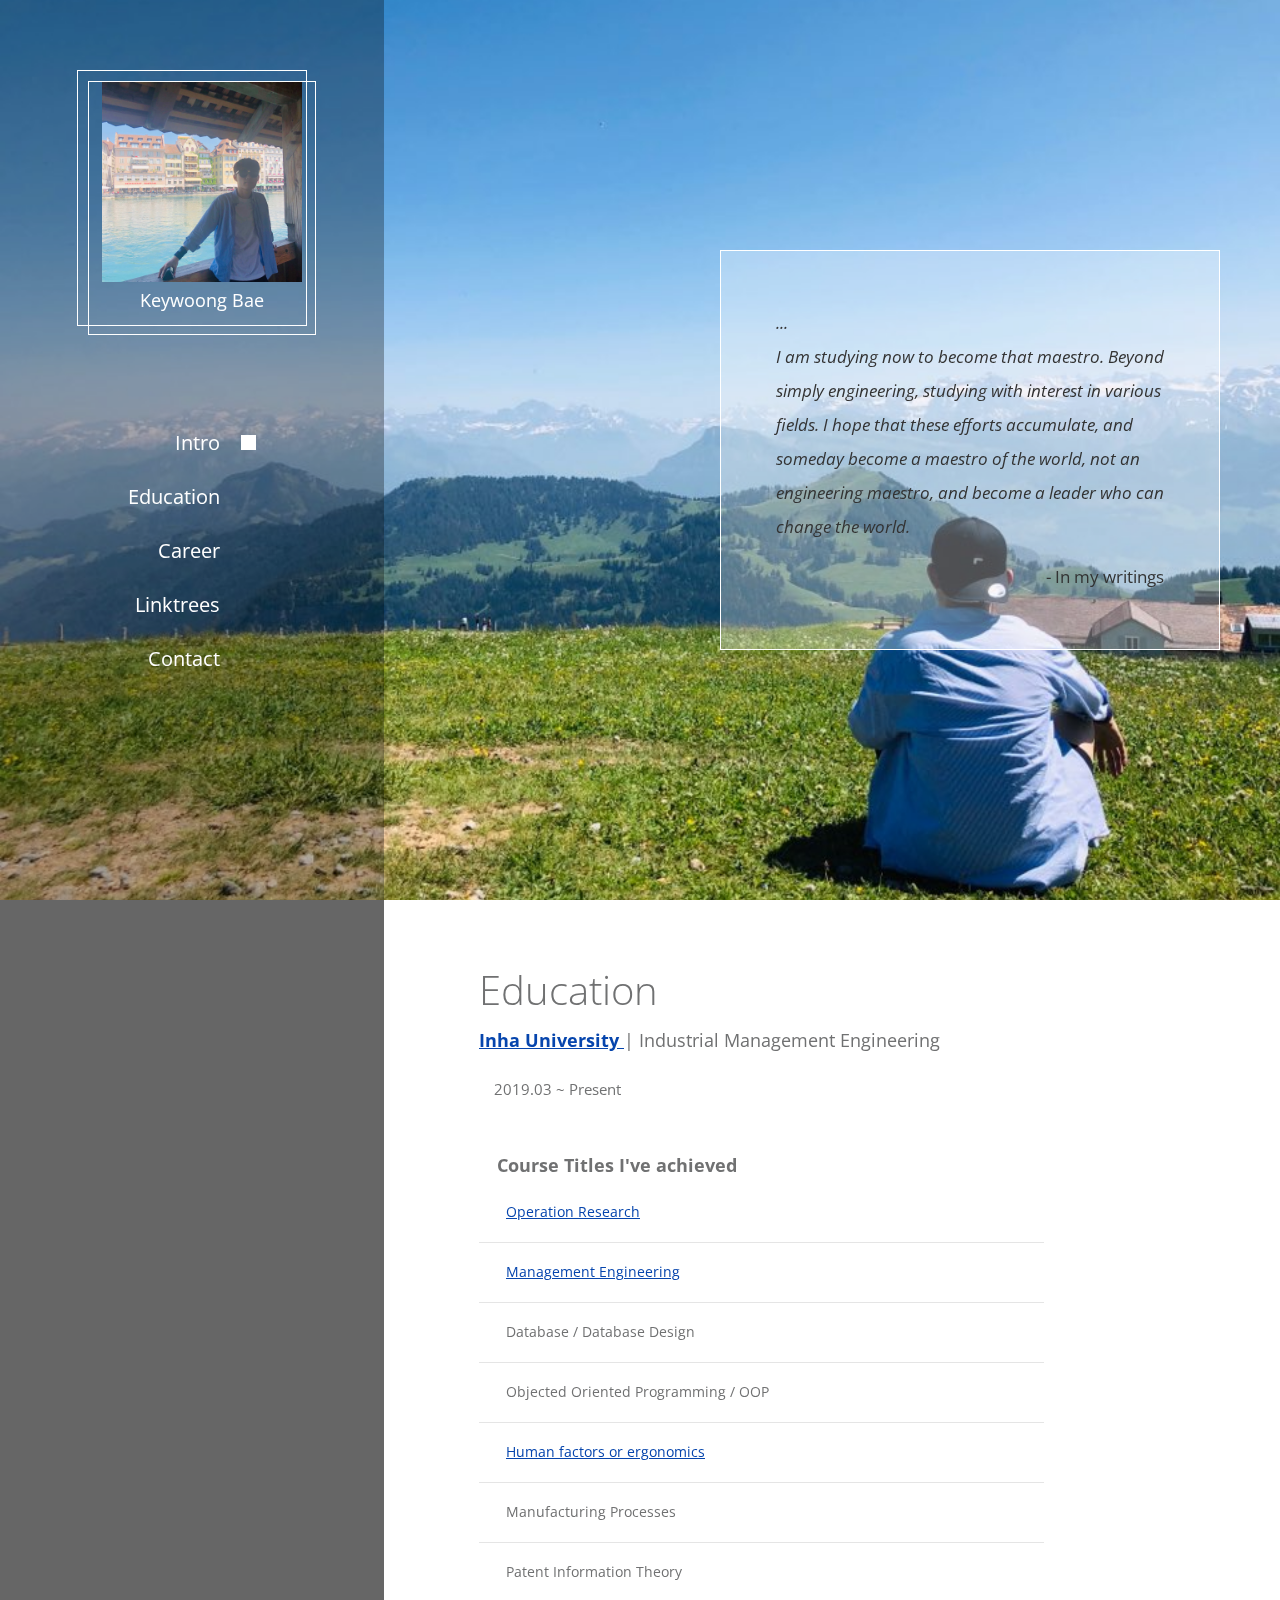
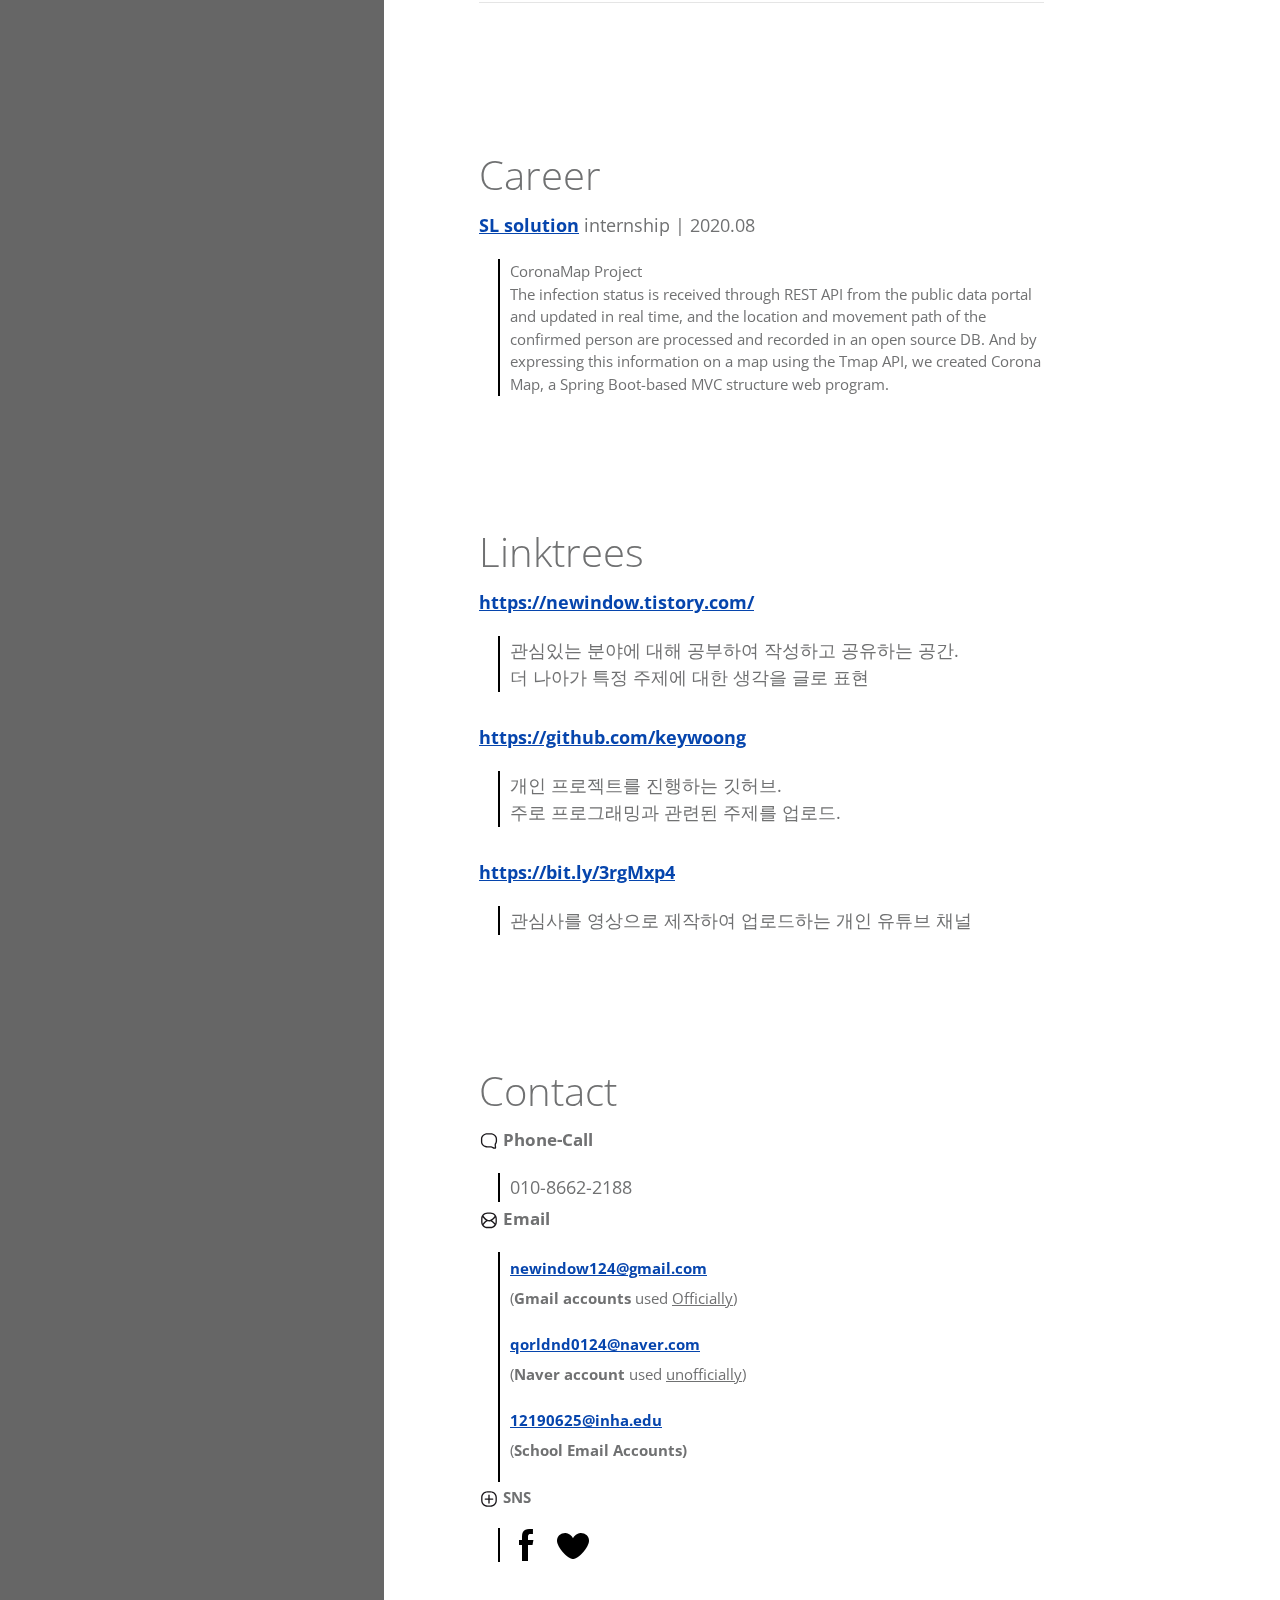
==== index.html @ ed95c045 "주우웅석" ====
<!DOCTYPE html>
<html lang="en">
  <head>
    <meta charset="UTF-8" />
    <meta name="viewport" content="width=device-width, initial-scale=1.0" />
    <meta http-equiv="X-UA-Compatible" content="ie=edge" />

    <title>Keywoong</title>
<!--
DREAM PULSE
https://templatemo.com/tm-536-dream-pulse
-->
    <link rel="stylesheet" href="https://fonts.googleapis.com/css?family=Open+Sans:400,600" />
    <link rel="stylesheet" href="css/all.min.css" />
    <link rel="stylesheet" href="css/bootstrap.min.css" />
    <link rel="stylesheet" href="slick/slick.css"/>    
    <link rel="stylesheet" href="slick/slick-theme.css"/>    
    <link rel="stylesheet" href="css/magnific-popup.css">
    <link rel="stylesheet" href="css/templatemo-dream-pulse.css" />
  </head>
  <body>
    <main class="container-fluid">
      <div class="row">        
          <nav id="tmSidebar" class="tm-bg-black-transparent tm-sidebar">
            <button class="navbar-toggler" type="button" aria-label="Toggle navigation">
              <i class="fas fa-bars"></i>
            </button>
            <div class="tm-sidebar-sticky">
              <div class="tm-brand-box">
                <div class="tm-double-border-1">
                  <div class="tm-double-border-2">
                    <img src = "img/프로필.jpg" style = "width : 200px; height : 200px">
                    <p>Keywoong Bae</p>
                  </div>
                </div>
              </div>

              <ul id="tmMainNav" class="nav flex-column  text-right tm-main-nav">

                <li class="nav-item">
                  <a href="#intro" class="nav-link active">
                    <span class="d-inline-block mr-3" style = "font-size : 20px">Intro</span>
                    <span class="d-inline-block tm-white-rect"></span>
                  </a>
                </li>
                <li class="nav-item">
                  <a href="#about" class="nav-link">
                    <span class="d-inline-block mr-3">Education</span>
                    <span class="d-inline-block tm-white-rect"></span>
                  </a>
                </li>
                <li class="nav-item">
                  <a href="#work" class="nav-link">
                    <span class="d-inline-block mr-3">Career</span>
                    <span class="d-inline-block tm-white-rect"></span>
                  </a>
                </li>
                <li class="nav-item">
                  <a href="#clients" class="nav-link">
                    <span class="d-inline-block mr-3">Linktrees</span>
                    <span class="d-inline-block tm-white-rect"></span>
                  </a>
                </li>
                <li class="nav-item">
                  <a href="#talk" class="nav-link">
                    <span class="d-inline-block mr-3">Contact</span>
                    <span class="d-inline-block tm-white-rect"></span>
                  </a>
            </div>
          </nav>
          
          <main role="main" class="ml-sm-auto col-12">
            <div
              class="parallax-window"
              data-parallax="scroll"
              data-image-src="img/배경.jpg">
              <div class="tm-section-wrap">
                <section id="intro" class="tm-section">
                    <div class="tm-bg-white-transparent tm-intro">
                        <p class="tm-color-gray" style = "font-size : 17px">
                          <i>
                            ...<br>
I am studying now to become that maestro. Beyond simply engineering, studying with interest in various fields. 
I hope that these efforts accumulate, and someday become a maestro of the world, not an engineering maestro, 
and become a leader who can change the world.
                          </i>
                        </p>
                        <p class="mb-0 tm-color-gray" style = "font-size : 17px; float:right">
                         - In my writings
                        </p>
                    </div>              
                </section>
            </div>            
          </div>

          <div class="tm-section-wrap bg-white">
            <section id="about" class="row tm-section">
              <div class="col-12 tm-section-pad">
                  <div class="tm-flex-item-left">
                      <div class="tm-w-80">
                        <h1 class="font-weight-light">Education</h1>
                          <p><a href = "https://ie.inha.ac.kr/ie/index.do" style = "color : #0645AD"><b><u>Inha University </u></b></a>  | Industrial Management Engineering</p>
                          <p style = "text-indent : 1em; font-size : 15px" >2019.03 ~ Present</p>
                          <br>
                          <p style = "text-indent : 1em"><b>Course Titles I've achieved</b> </p>
                          <p style = "text-indent : 2em; font-size : 13.5px"><a href = "https://www.notion.so/2-f69350029ad744b5a216d975af18d399" style = "color :#0645AD; "><u>Operation Research</u></a></p>
                          <hr>
                          <p style = "text-indent : 2em; font-size : 13.5px"><a href = "https://www.notion.so/dbd8aa37c5af4c3c89df15fe5f23437c" style = "color :#0645AD; "><u>Management Engineering</u></a></p>
                          <hr>
                          <p style = "text-indent : 2em; font-size : 13.5px">Database / Database Design</p>
                          <hr>
                          <p style = "text-indent : 2em; font-size : 13.5px">Objected Oriented Programming / OOP</p>
                          <hr>
                          <p style = "text-indent : 2em; font-size : 13.5px"><a href = "https://www.notion.so/17cd131104eb4291b18714f4a2a4f558" style = "color : #0645AD; "><u>Human factors or ergonomics</u></a></p>
                          <hr>
                          <p style = "text-indent : 2em; font-size : 13.5px">Manufacturing Processes</p>
                          <hr>
                          <p style = "text-indent : 2em; font-size : 13.5px">Patent Information Theory</p>
                          <hr>
                      </div>
                      </div>
                  </div>                           
            </section>
          </div>
            
          <div class="tm-section-wrap bg-white">
            <section id="work" class="row tm-section">
              <div class="col-12 tm-section-pad">
                  <div class="tm-flex-item-left">
                      <div class="tm-w-80">
                        <h1 class="font-weight-light">Career</h1>
                          <p><a href = "http://www.slsolution.co.kr/" style = "color : #0645AD"><b><u>SL solution</u></b></a> internship | 2020.08 </p>
                          <table>
                            <tr style="vertical-align:top">
                              <td style="width:20px; border-right:2px solid black; padding-right:12px; text-align:justify"></td>
                              <td style="padding-left:10px; font-size : 15px">CoronaMap Project<br>The infection status is received through REST API from the public data portal and updated in real time, and the location and movement path of the confirmed person are processed and recorded in an open source DB. And by expressing this information on a map using the Tmap API, we created Corona Map, a Spring Boot-based MVC structure web program.
                              </td>
                            </tr>
                          </table>
                      </div>
                      </div>
                  </div>                           
            </section>
          </div>
            
          <div class="tm-section-wrap bg-white">
            <section id="clients" class="row tm-section">
              <div class="col-12 tm-section-pad">
                  <div class="tm-flex-item-left">
                      <div class="tm-w-80">
                        <h1 class="font-weight-light">Linktrees</h1>
                          <p><a href = "https://newindow.tistory.com/" style = "color : #0645AD"><b><u>https://newindow.tistory.com/</u></b></a></p>
                          <table>
                            <tr style="vertical-align:top">
                              <td style="width:20px; border-right:2px solid black; padding-right:12px; text-align:justify"></td>
                              <td style="padding-left:10px">관심있는 분야에 대해 공부하여 작성하고 공유하는 공간.<br> 더 나아가 특정 주제에 대한 생각을 글로 표현</td>
                            </tr>
                          </table>
                          <br>
                          <p><a href = "https://github.com/keywoong" style = "color : #0645AD"><b><u>https://github.com/keywoong</u></b></a></p>
                          <table>
                            <tr style="vertical-align:top">
                              <td style="width:20px; border-right:2px solid black; padding-right:12px; text-align:justify"></td>
                              <td style="padding-left:10px">개인 프로젝트를 진행하는 깃허브. <br>주로 프로그래밍과 관련된 주제를 업로드. </td>
                            </tr>
                          </table>
                          <br>
                          <p><a href = "https://bit.ly/3rgMxp4" style = "color : #0645AD"><b><u>https://bit.ly/3rgMxp4</u></b></a></p>
                          <table>
                            <tr style="vertical-align:top">
                              <td style="width:20px; border-right:2px solid black; padding-right:12px; text-align:justify"></td>
                              <td style="padding-left:10px">관심사를 영상으로 제작하여 업로드하는 개인 유튜브 채널</td>
                            </tr>
                          </table>
                      </div>
                      </div>
                  </div>                           
            </section>
          </div>


          <div class="tm-section-wrap bg-white">
            <section id="clients" class="row tm-section">
              <div class="col-12 tm-section-pad">
                  <div class="tm-flex-item-left">
                      <div class="tm-w-80">
                        <h1 class="font-weight-light">Contact</h1>
                        <p style = " font-size : 17px"><img src = "img/we_love_you/svgs/chat.svg" style = "height : 20px; width :20px "> <strong>Phone-Call</strong></p>
                        <table>
                          <tr style="vertical-align:top">
                            <td style="width:20px; border-right:2px solid black; padding-right:12px; text-align:justify"></td>
                            <td style="padding-left:10px">010-8662-2188</td>
                          </tr>
                          </table>
                        <p style = " font-size: 17px;"> <img src = "img/we_love_you/svgs/mail.svg" style = "height : 20px; width :20px "> <strong>Email</strong></p>
                        <table>
                          <tr style="vertical-align:top">
                            <td style="width:20px; border-right:2px solid black; padding-right:12px; text-align:justify"></td>
                            <td style="padding-left:10px; font-size : 15px">
                              <p><a href = "mailto:newindow124@gmail.com" style = "color : #0645AD"><b><u>newindow124@gmail.com</u></b></a> <br>(<b>Gmail accounts</b> used <u>Officially</u>)</p>
                              <p><a href = "mailto:qorldnd0124@naver.com" style = "color : #0645AD"><b><u>qorldnd0124@naver.com</u></b></a> <br>(<b>Naver account</b> used <u>unofficially</u>)</p>
                              <p><a href = "mailto:12190625@inha.edu" style = "color : #0645AD"><b><u>12190625@inha.edu</u></b></a> <br>(<b>School Email Accounts</u>)</p>
                            </td>
                          </tr>
                        </table>
                        <p style = "font-size : 15px"><img src = "img/we_love_you/svgs/add.svg" style = "height : 20px; width :20px "> <strong>SNS</strong></p>
                        <table>
                          <tr style="vertical-align:top">
                            <td style="width:20px; border-right:2px solid black; padding-right:12px; text-align:justify"></td>
                            <td style="padding-left:10px">
                              <a href = "https://www.facebook.com/profile.php?id=100004279485345"><img src = "img/Simple-Social-icons-psd-PIXEDEN/32x32px-png/facebook.png" title = "facebook"></a>
                              &nbsp;
                              <a href = "https://www.instagram.com/__baekw/?hl=ko"><img src = "img/Simple-Social-icons-psd-PIXEDEN/32x32px-png/ffffound.png" title = "instagram"></a>
                            </td>
                          </tr>
                        </table>
                      </div>
                      </div>
                  </div>                           
            </section>
          </div>
        </main>        
      </div>
    </div>
    <script src="js/jquery.min.js"></script>
    <script src="js/jquery.singlePageNav.min.js"></script>
    <script src="js/parallax.min.js"></script>
    <script src="slick/slick.min.js"></script>
    <script src="js/jquery.magnific-popup.min.js"></script>
    <script src="js/templatemo-scripts.js"></script>
  </body>
</html>
---- css/templatemo-dream-pulse.css ----
/*

DREAM PULSE

https://templatemo.com/tm-536-dream-pulse

*/

body {
  font-family: "Open Sans", Arial, Helvetica, sans-serif;
  font-size: 18px;
  font-weight: 400;
  overflow-x: hidden;
  color: #707172;
  background-color: #666;
}

p {
  line-height: 2;
}

a {
  transition: all 0.3s ease;
}

.container-fluid {
  padding-left: 0;
  padding-right: 0;
}

.small {
  font-size: 0.95rem;
}

.tm-color-primary {
  color: #069;
}

.tm-color-gray {
  color: #333;
}

.tm-bg-black-transparent {
  background-color: rgba(0, 0, 0, 0.3);
}

.tm-bg-white-transparent {
  background-color: rgba(255, 255, 255, 0.3);
  border: 1px solid white;
}

.tm-intro {
  max-width: 500px;
  width: 100%;
  padding: 55px;
  margin-right: 0;
  margin-left: auto;
}

.tm-section-title {
  font-size: 1.6rem;
}

.parallax-window {
  min-height: 662px;
  background: transparent;
}

.tm-section {
  display: flex;
  align-items: center;
  height: auto;
  max-width: 1275px;
  padding: 66px 60px;
}

#intro {
  min-height: 100vh;
  max-width: none;
}

.tm-brand {
  font-size: 2.6rem;
}

.tm-brand-box {
  box-sizing: content-box;
  width: 100%;
  max-width: 230px;
  min-height: 160px;
  color: white;
  text-align: center;
  margin: 70px auto 90px;
}

.tm-double-border-1,
.tm-double-border-2 {
  border: 1px solid #fff;
  position: relative;
}

.tm-double-border-2 {
  top: 10px;
  left: 10px;
}

.tm-border-gray {
  border-color: #cdcecf;
}

.tm-box-pad {
  padding: 50px 55px;
}

.tm-brand {
  padding: 30px;
}

.tm-sidebar {
  position: fixed;
  top: 0;
  bottom: 0;
  left: 0;
  z-index: 100;
  padding-left: 70px;
  padding-right: 70px;
  width: 400px;
  max-width: 400px;
}

/* Hide scrollbar */
.tm-sidebar {
  overflow-y: scroll;
  scrollbar-width: none; /* Firefox */
  -ms-overflow-style: none; /* IE 10+ */
}
.tm-sidebar::-webkit-scrollbar {
  /* WebKit */
  width: 0;
  height: 0;
}

.tm-sidebar-sticky {
  display: flex;
  flex-direction: column;
  align-items: center;
  justify-content: center;
}

.tm-section-wrap {
  width: calc(100% - 400px);
  margin-left: auto;
  margin-right: 0;
}

.tm-main-nav > li > a {
  color: white;
}

.tm-main-nav {
  margin-bottom: 160px;
}

.tm-white-rect {
  display: block;
  width: 15px;
  height: 15px;
  background-color: white;
}

.nav-link {
  font-size: 1.25rem;
  padding-top: 12px;
  padding-bottom: 12px;
}

.nav-link .tm-white-rect {
  opacity: 0;
  transition: all 0.3s ease;
}

.nav-link.current .tm-white-rect,
.nav-link:hover .tm-white-rect {
  opacity: 1;
}

.tm-main-nav .nav-link:hover {
  animation-name: blinker;
  animation-duration: 0.5s;
  animation-timing-function: ease-in-out;
  animation-iteration-count: infinite;
}

@keyframes blinker {
  0% {
    opacity: 1;
  }
  50% {
    opacity: 0.1;
  }
  100% {
    opacity: 1;
  }
}

.tm-social-links {
  margin-bottom: 27px;
}

.tm-social-link {
  width: 40px;
  height: 40px;
  color: black;
  background-color: white;
  margin: 8px;
  border-radius: 5px;
  padding: 0;
  display: flex;
  align-items: center;
  justify-content: center;
}

.tm-social-link:hover,
.tm-social-link:focus {
  background-color: #069;
  color: white;
}

.tm-footer-link {
  color: white;
}

.tm-footer-link:hover {
  color: #F93;
  text-decoration: none;
}

.tm-section-half {
  padding: 55px;
}

.tm-section-icon {
  color: #369;
  width: 120px;
  height: 120px;
  display: flex;
  align-items: center;
  justify-content: center;
}

/* Our Work */

.tm-gallery-wrap {
  max-width: 1040px;
  margin-left: auto;
  margin-right: auto;
}

@media (max-width: 1600px) {
  .tm-gallery-wrap {
    max-width: 780px;
  }
}

@media (max-width: 1200px) {
  .tm-gallery-wrap {
    max-width: 520px;
  }
}

@media (max-width: 991px) {
  .tm-gallery-wrap {
    max-width: 780px;
  }
}

@media (max-width: 767px) {
  .tm-gallery-wrap {
    max-width: 520px;
  }
}

@media (max-width: 480px) {
  .tm-gallery-wrap {
    max-width: 260px;
  }
}

.tm-gallery-item {
  padding-left: 10px;
  padding-right: 10px;
}

.slick-dots {
  bottom: -50px;
}

.slick-dots li button:before {
  font-size: 16px;
  opacity: 0.2;
}

.slick-dots li.slick-active button:before {
  color: #98999a;
  opacity: 1;
}

/* 
  Gallery Item Hover Effect
  https://tympanus.net/codrops/2014/06/19/ideas-for-subtle-hover-effects/
*/

/* Common style */
.tm-gallery-item figure {
  position: relative;
  float: left;
  overflow: hidden;
  margin-bottom: 0;
  background: #3085a3;
  text-align: center;
  cursor: pointer;
}

.tm-gallery-item figure img {
  position: relative;
  display: block;
  min-height: 100%;
  max-width: 100%;
  opacity: 0.8;
}

.tm-gallery-item figure figcaption {
  padding: 1em;
  color: #fff;
  text-transform: uppercase;
  font-size: 1.25em;
  -webkit-backface-visibility: hidden;
  backface-visibility: hidden;
}

.tm-gallery-item figure figcaption::before,
.tm-gallery-item figure figcaption::after {
  pointer-events: none;
}

.tm-gallery-item figure figcaption,
.tm-gallery-item figure figcaption > a {
  position: absolute;
  top: 0;
  left: 0;
  width: 100%;
  height: 100%;
  display: flex;
  flex-direction: column;
  justify-content: center;
}

/* Anchor will cover the whole item by default */
/* For some effects it will show as a button */
.tm-gallery-item figure figcaption > a {
  z-index: 1000;
  text-indent: 200%;
  white-space: nowrap;
  font-size: 0;
  opacity: 0;
}

.tm-gallery-item figure h2 {
  word-spacing: -0.15em;
  font-weight: 300;
}

.tm-gallery-item figure h2 span {
  font-weight: 800;
}

.tm-gallery-item figure h2,
.tm-gallery-item figure p {
  margin: 0;
}

.tm-gallery-item figure p {
  letter-spacing: 1px;
  font-size: 68.5%;
}

/*---------------*/
/***** Bubba *****/
/*---------------*/

figure.effect-bubba {
  background: #069;
}

figure.effect-bubba img {
  opacity: 1;
  -webkit-transition: opacity 0.35s;
  transition: opacity 0.35s;
}

figure.effect-bubba:hover img {
  opacity: 0.4;
}

figure.effect-bubba figcaption::before,
figure.effect-bubba figcaption::after {
  position: absolute;
  top: 15px;
  right: 15px;
  bottom: 15px;
  left: 15px;
  content: "";
  opacity: 0;
  -webkit-transition: opacity 0.35s, -webkit-transform 0.35s;
  transition: opacity 0.35s, transform 0.35s;
}

figure.effect-bubba figcaption::before {
  border-top: 1px solid #fff;
  border-bottom: 1px solid #fff;
  -webkit-transform: scale(0, 1);
  transform: scale(0, 1);
}

figure.effect-bubba figcaption::after {
  border-right: 1px solid #fff;
  border-left: 1px solid #fff;
  -webkit-transform: scale(1, 0);
  transform: scale(1, 0);
}

figure.effect-bubba h2 {
  font-size: 1.5rem;
  margin-bottom: 30px;
  opacity: 0;
  -webkit-transition: -webkit-transform 0.35s;
  transition: transform 0.35s;
  -webkit-transform: translate3d(0, -20px, 0);
  transform: translate3d(0, -20px, 0);
}

figure.effect-bubba p {
  width: 100%;
  padding: 10px;
  opacity: 0;
  -webkit-transition: opacity 0.35s, -webkit-transform 0.35s;
  transition: opacity 0.35s, transform 0.35s;
  -webkit-transform: translate3d(0, 20px, 0);
  transform: translate3d(0, 20px, 0);
}

figure.effect-bubba:hover figcaption::before,
figure.effect-bubba:hover figcaption::after {
  opacity: 1;
  -webkit-transform: scale(1);
  transform: scale(1);
}

figure.effect-bubba:hover h2,
figure.effect-bubba:hover p {
  opacity: 1;
  -webkit-transform: translate3d(0, 0, 0);
  transform: translate3d(0, 0, 0);
}

/* Clients */
.tm-section-pad {
  padding-left: 50px;
  padding-right: 50px;
}

.tm-clients-images {
  max-width: 1040px;
}

.tm-w-80 {
  max-width: 80%;
}

.tm-flex-item-left {
  align-self: flex-start;
}

.tm-img-wrap {
  padding: 10px;
}

.tm-img-wrap a {
  display: flex;
  align-items: center;
  justify-content: center;
  border: 1px solid #ccc;
  border-radius: 5px;
  padding: 15px;
  width: 240px;
  height: 120px;
}

.tm-contact-form-wrap {
  display: flex;
  align-items: center;
  justify-content: center;
}

.tm-contact-form {
  max-width: 305px;
  width: 100%;
}

.form-group {
  margin-bottom: 40px;
}

.tm-btn-primary {
  color: #707172;
  border-bottom: 1px solid #cdcecf;
  padding: 10px 18px;
  position: relative;
}

.tm-btn-primary:hover,
.tm-btn-primary:active {
  color: #fff;
  background-color: #999;
}

.tm-btn-primary:after {
  width: 100%;
  height: 0%;
  top: 0;
  left: 0;
  background: #cdcecf;
  content: "";
  position: absolute;
  z-index: -1;
  -webkit-transition: all 0.3s;
  -moz-transition: all 0.3s;
  transition: all 0.3s;
}

.tm-btn-primary:hover:after,
.tm-btn-primary:active:after {
  height: 100%;
}

.form-control:focus {
  outline: none;
  box-shadow: none;
}

@media (max-width: 1600px) {
  .tm-sidebar {
    width: 30%;
    max-width: none;
    padding-left: 30px;
    padding-right: 30px;
  }

  .tm-social-link {
    margin: 5px;
  }

  .tm-section-wrap {
    width: 70%;
  }

  .tm-img-wrap a {
    width: 100%;
    height: 100%;
  }
}

.navbar-toggler {
  display: none;
}

@media (max-width: 991px) {
  .tm-bg-black-transparent {
    background-color: rgba(0, 0, 0, 0.5);
  }

  .tm-brand-box {
    margin-top: 30px;
    margin-bottom: 30px;
    max-width: 200px;
    min-height: 100px;
  }

  .tm-brand {
    padding: 20px 30px;
  }

  .tm-main-nav {
    margin-bottom: 60px;
  }

  .tm-social-links {
    margin-bottom: 30px;
  }

  footer p {
    line-height: 1;
  }

  .tm-sidebar {
    width: 250px;
    left: -250px;
    padding: 15px;
    transition: all 0.3s ease;
  }

  .navbar-toggler {
    display: block;
    position: fixed;
    left: 0;
    top: 0;
    background-color: rgba(0, 0, 0, 0.5);
    color: white;
    padding: 10px 15px;
    transition: all 0.3s ease;
    border-radius: 0;
    border-top-right-radius: 5px;
    border-bottom-right-radius: 5px;
    top: 5px;
  }

  .navbar-toggler:focus {
    outline: none;
  }

  .tm-sidebar.show {
    left: 0;
  }

  .tm-sidebar.show .navbar-toggler {
    left: 250px;
  }

  .tm-section-wrap {
    width: 100%;
  }

  figure.effect-bubba h2 {
    font-size: 1.1rem;
    margin-bottom: 25px;
  }

  .tm-gallery-item figure p {
    font-size: 63%;
    padding: 0;
    line-height: 1.5;
  }
}

@media (max-width: 767px) {
  .tm-section {
    padding: 30px;
  }
}

@media (max-width: 554px) {
  .tm-section {
    padding: 15px;
  }
}

@media (max-width: 383px) {
  .slick-dots {
    bottom: -40px;
  }

  .tm-box-pad {
    padding: 50px 30px;
  }
}
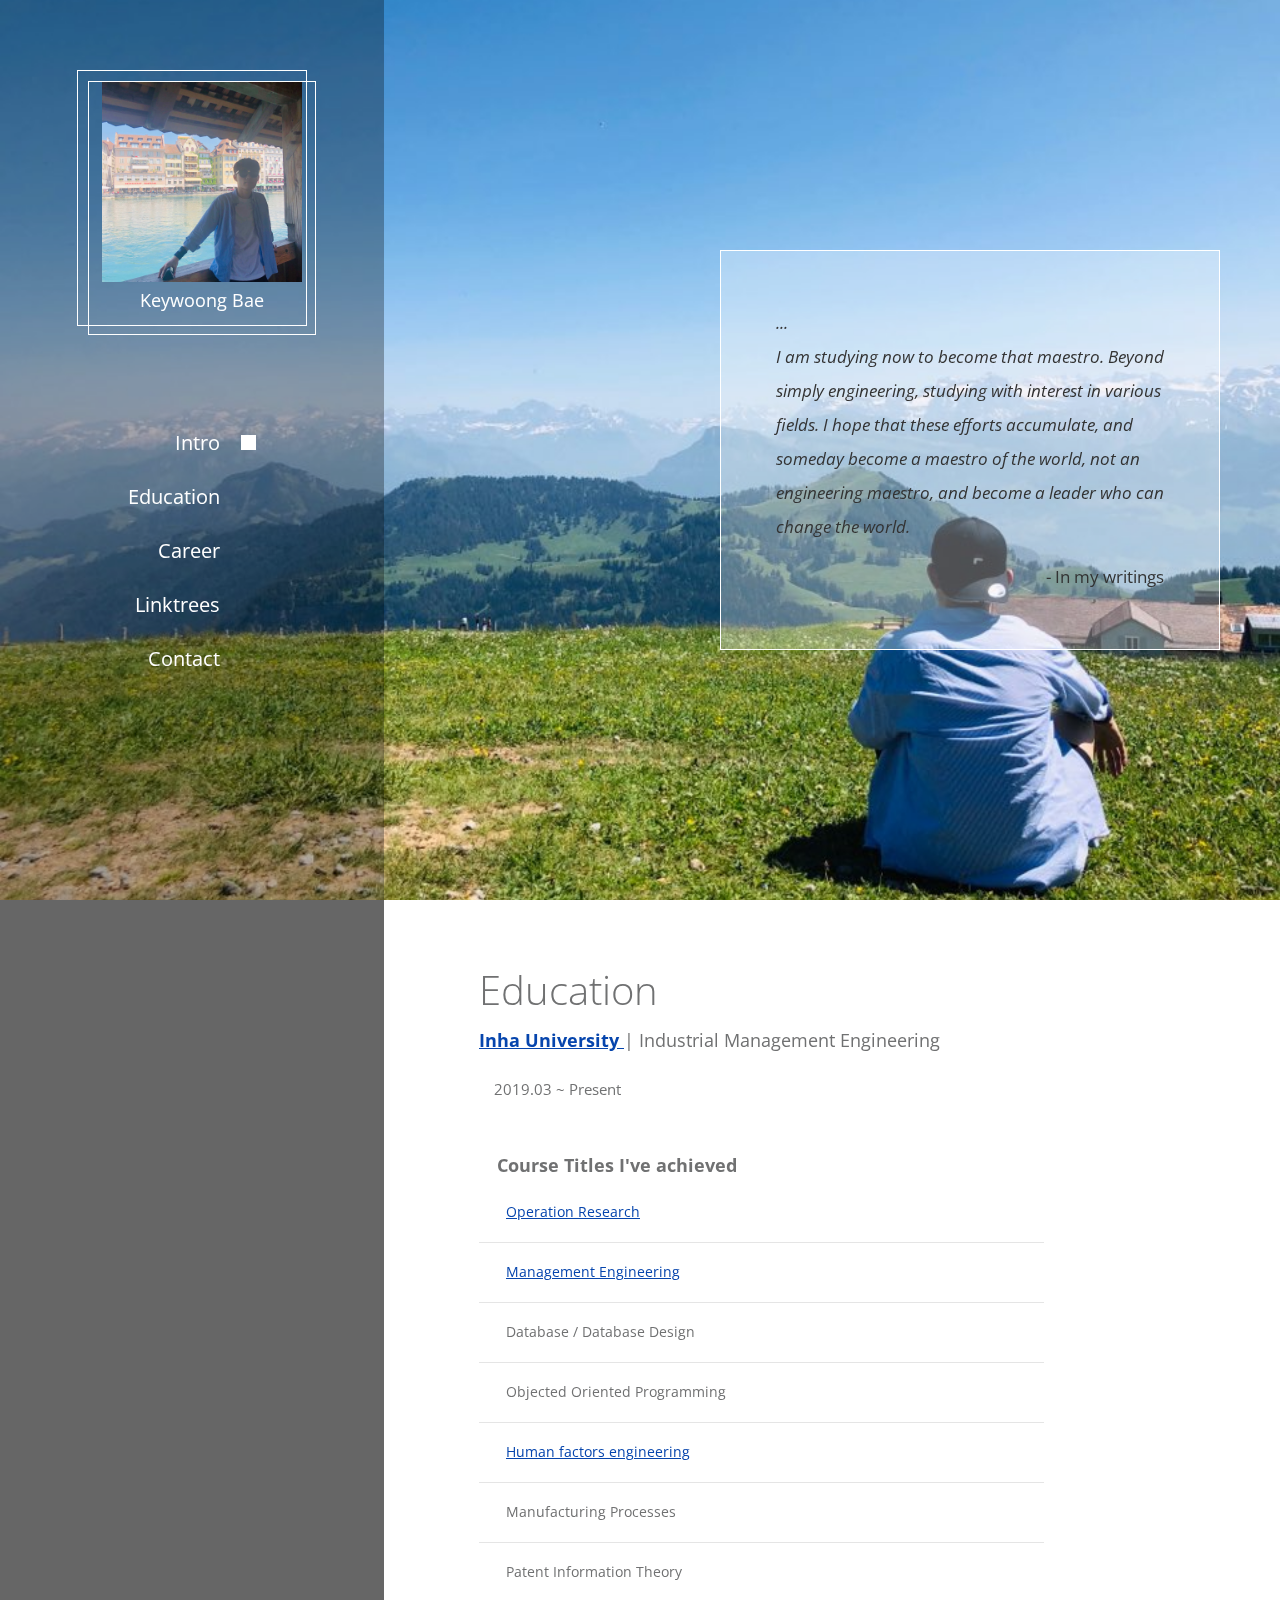
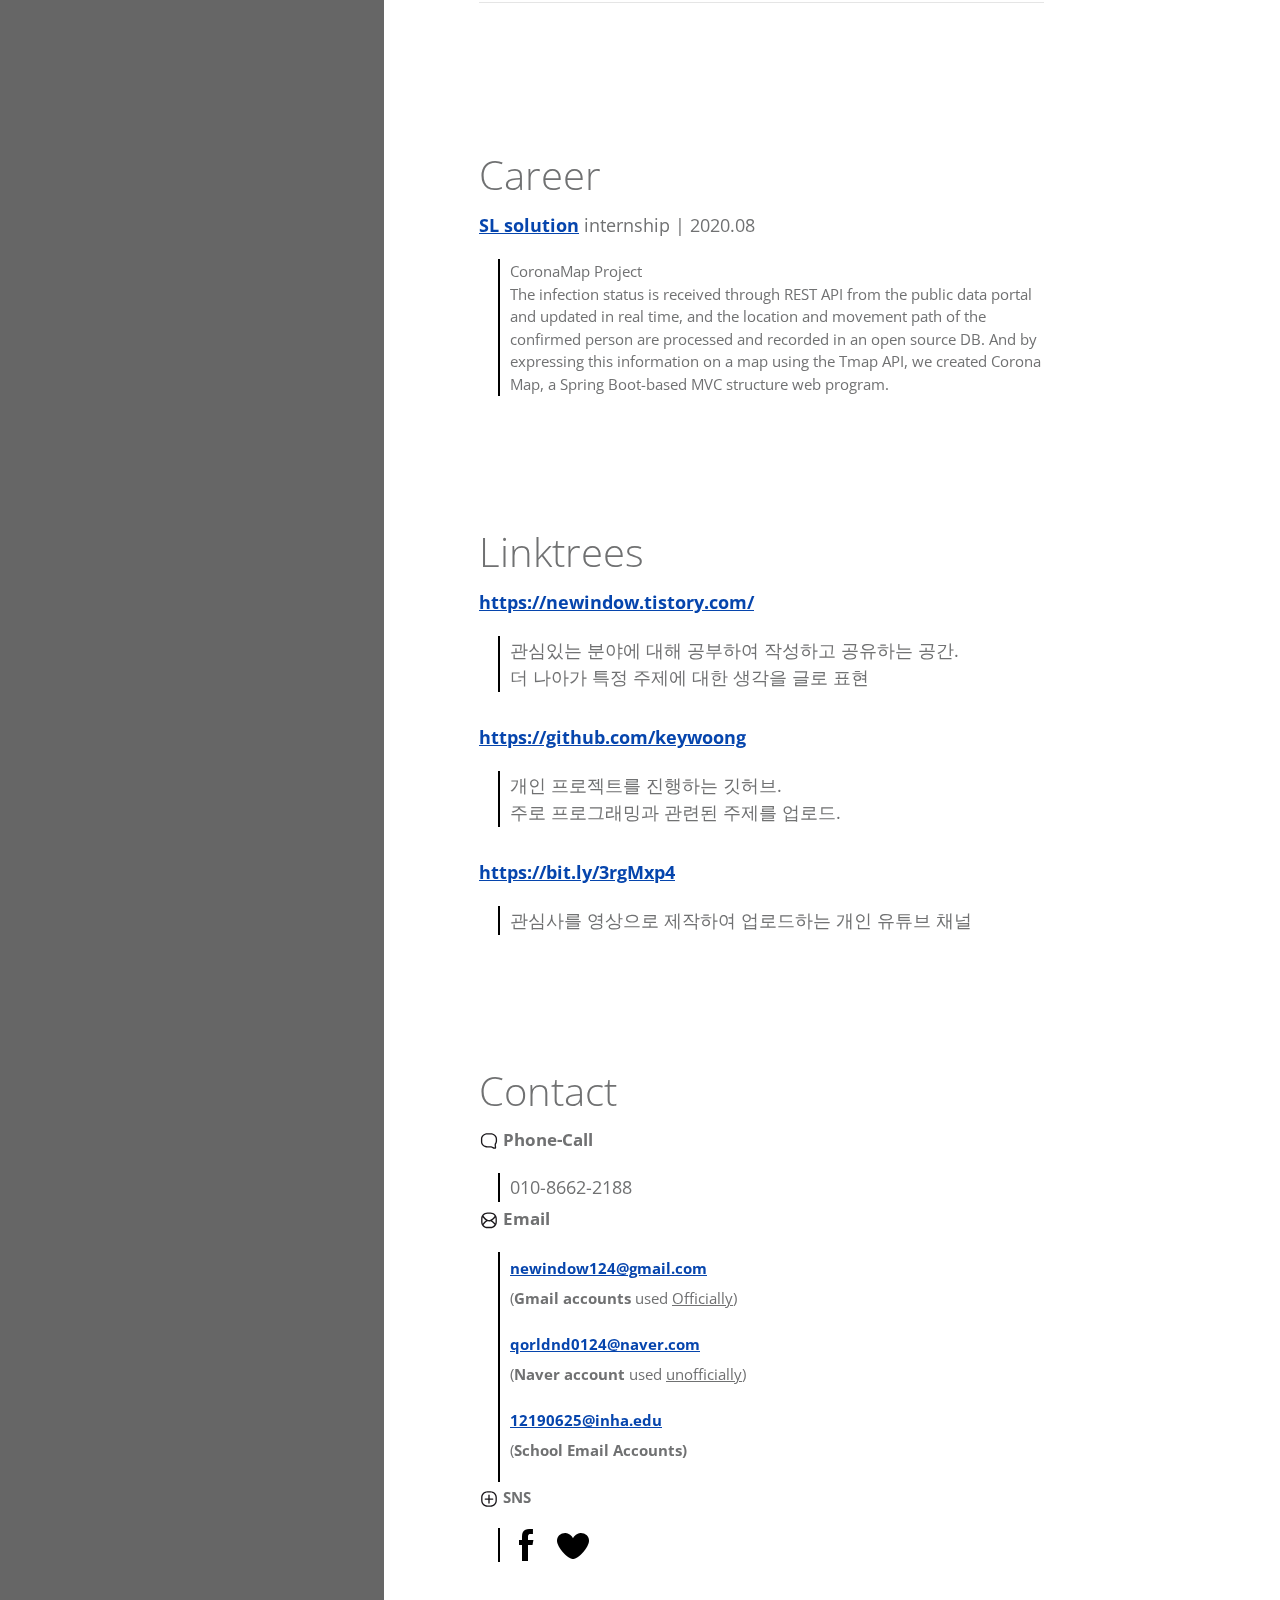
==== commit a57bfcd8: "주석" ====
--- a/index.html
+++ b/index.html
@@ -109,9 +109,9 @@
                           <hr>
                           <p style = "text-indent : 2em; font-size : 13.5px">Database / Database Design</p>
                           <hr>
-                          <p style = "text-indent : 2em; font-size : 13.5px">Objected Oriented Programming / OOP</p>
-                          <hr>
-                          <p style = "text-indent : 2em; font-size : 13.5px"><a href = "https://www.notion.so/17cd131104eb4291b18714f4a2a4f558" style = "color : #0645AD; "><u>Human factors or ergonomics</u></a></p>
+                          <p style = "text-indent : 2em; font-size : 13.5px">Objected Oriented Programming</p>
+                          <hr>
+                          <p style = "text-indent : 2em; font-size : 13.5px"><a href = "https://www.notion.so/17cd131104eb4291b18714f4a2a4f558" style = "color : #0645AD; "><u>Human factors engineering</u></a></p>
                           <hr>
                           <p style = "text-indent : 2em; font-size : 13.5px">Manufacturing Processes</p>
                           <hr>
@@ -180,7 +180,7 @@
 
 
           <div class="tm-section-wrap bg-white">
-            <section id="clients" class="row tm-section">
+            <section id="talk" class="row tm-section">
               <div class="col-12 tm-section-pad">
                   <div class="tm-flex-item-left">
                       <div class="tm-w-80">
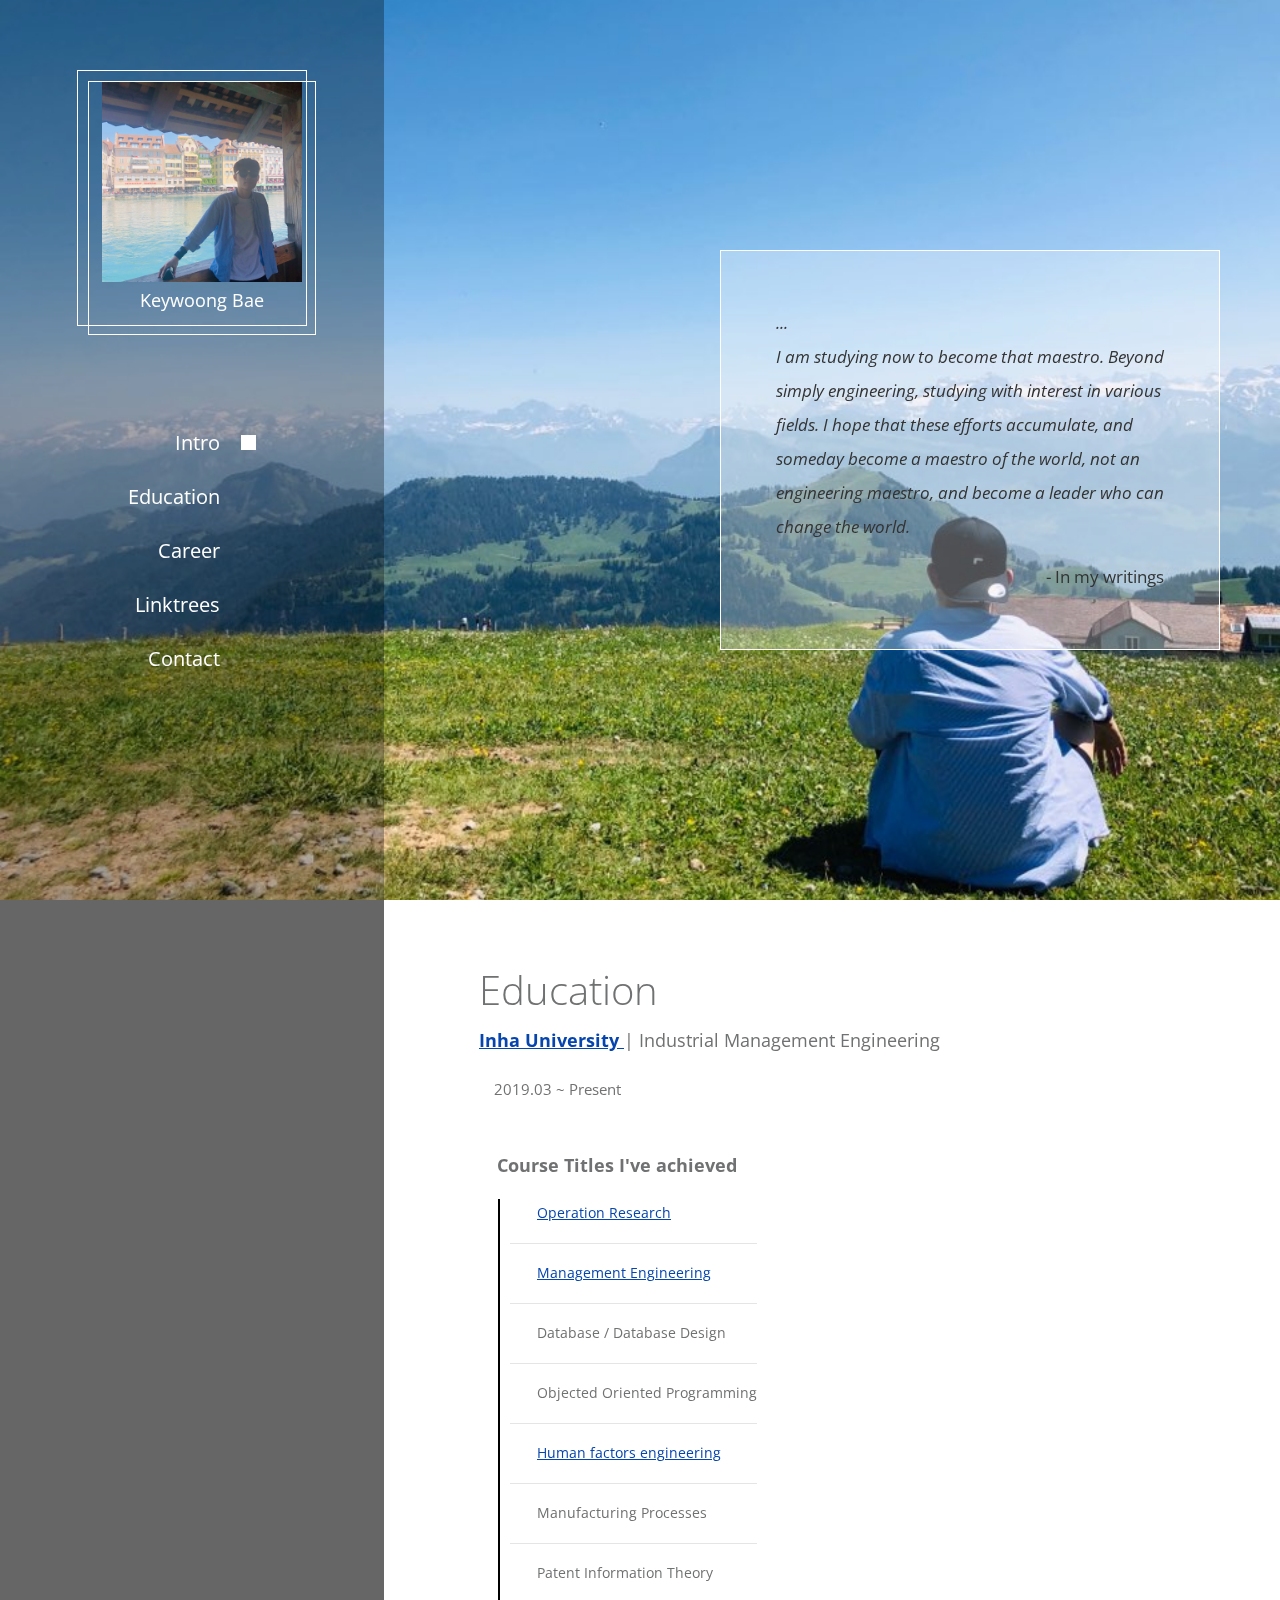
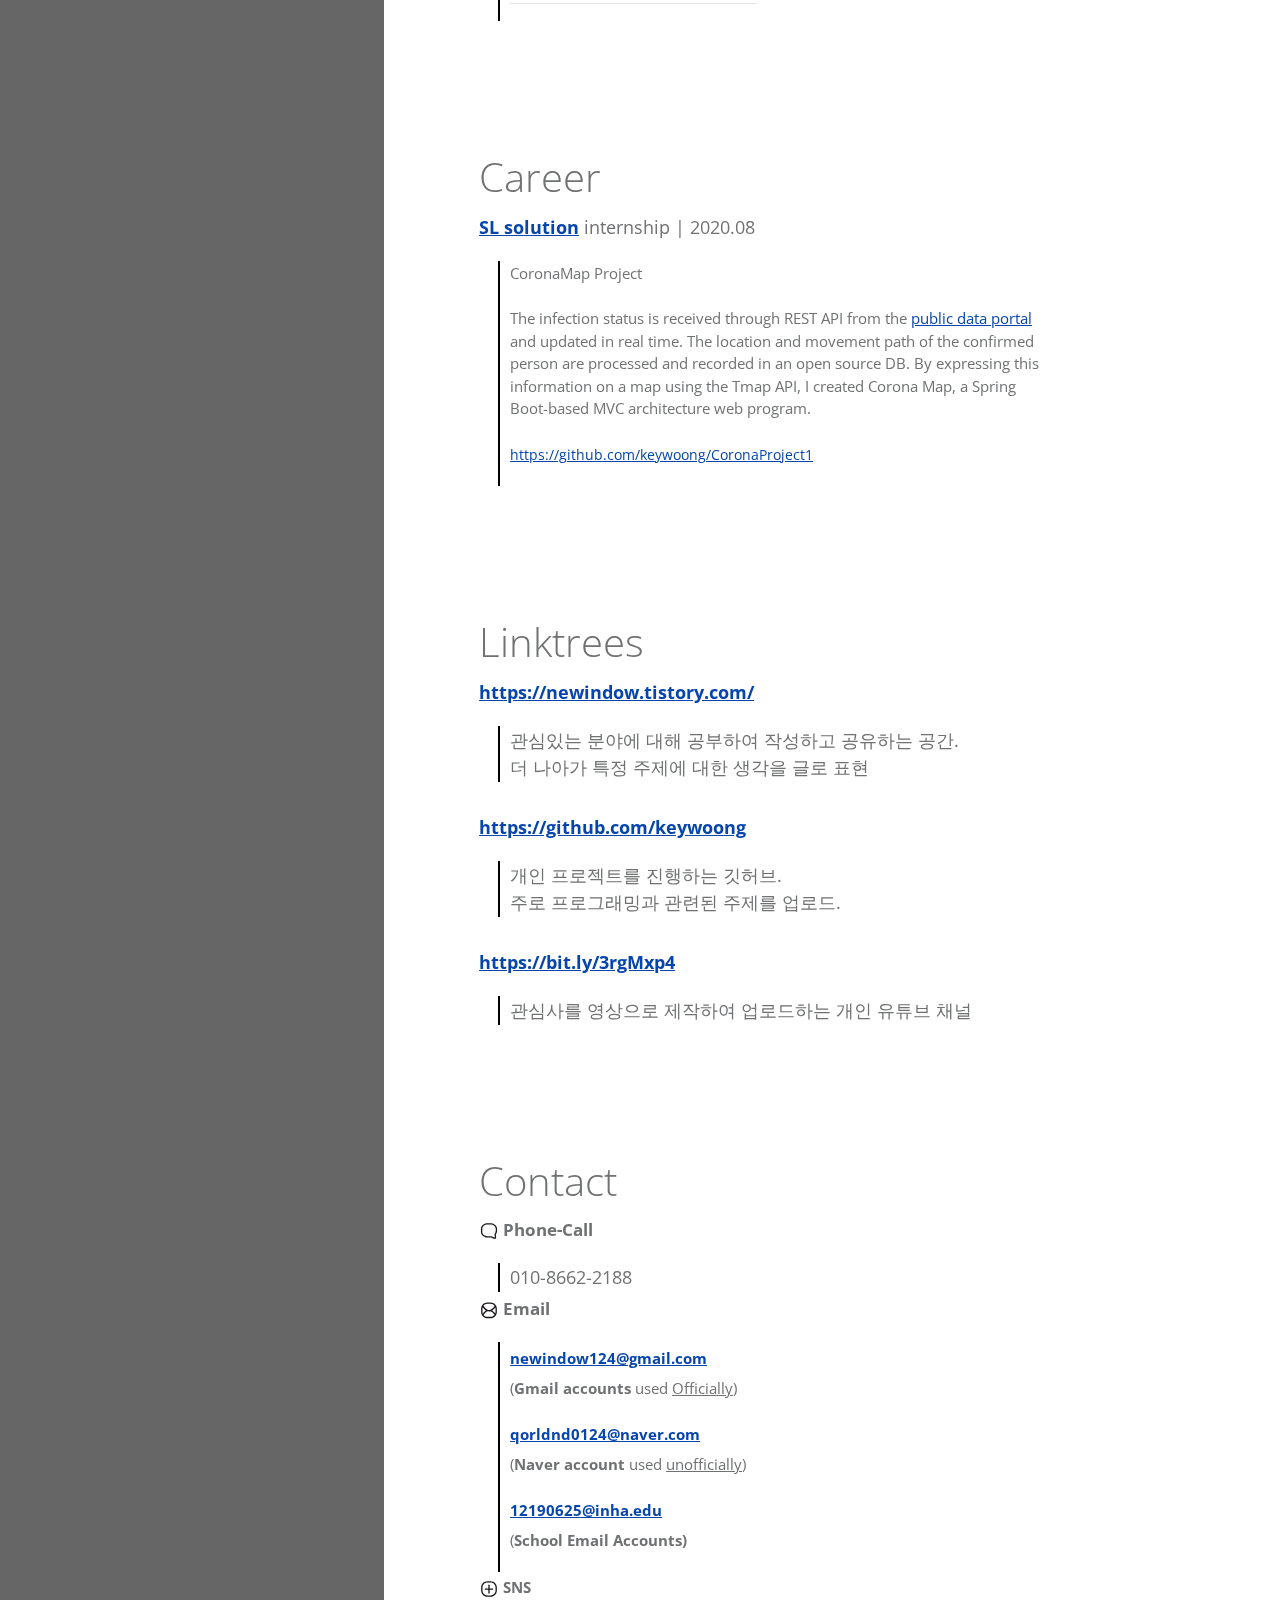
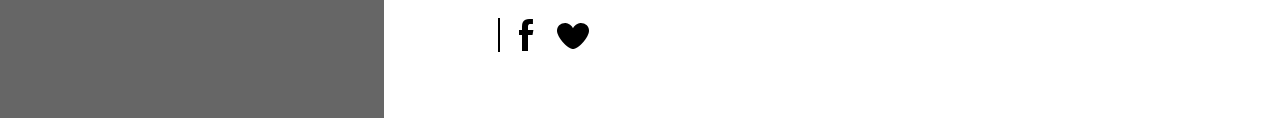
==== commit bdbe7654: "주석1" ====
--- a/index.html
+++ b/index.html
@@ -103,20 +103,28 @@
                           <p style = "text-indent : 1em; font-size : 15px" >2019.03 ~ Present</p>
                           <br>
                           <p style = "text-indent : 1em"><b>Course Titles I've achieved</b> </p>
-                          <p style = "text-indent : 2em; font-size : 13.5px"><a href = "https://www.notion.so/2-f69350029ad744b5a216d975af18d399" style = "color :#0645AD; "><u>Operation Research</u></a></p>
-                          <hr>
-                          <p style = "text-indent : 2em; font-size : 13.5px"><a href = "https://www.notion.so/dbd8aa37c5af4c3c89df15fe5f23437c" style = "color :#0645AD; "><u>Management Engineering</u></a></p>
-                          <hr>
-                          <p style = "text-indent : 2em; font-size : 13.5px">Database / Database Design</p>
-                          <hr>
-                          <p style = "text-indent : 2em; font-size : 13.5px">Objected Oriented Programming</p>
-                          <hr>
-                          <p style = "text-indent : 2em; font-size : 13.5px"><a href = "https://www.notion.so/17cd131104eb4291b18714f4a2a4f558" style = "color : #0645AD; "><u>Human factors engineering</u></a></p>
-                          <hr>
-                          <p style = "text-indent : 2em; font-size : 13.5px">Manufacturing Processes</p>
-                          <hr>
-                          <p style = "text-indent : 2em; font-size : 13.5px">Patent Information Theory</p>
-                          <hr>
+                          <table>
+                            <tr style="vertical-align:top">
+                              <td style="width:20px; border-right:2px solid black; padding-right:12px; text-align:justify"></td>
+                              <td style="padding-left:10px; font-size : 15px">
+                                <p style = "text-indent : 2em; font-size : 13.5px"><a href = "https://www.notion.so/2-f69350029ad744b5a216d975af18d399" style = "color :#0645AD; "><u>Operation Research</u></a></p>
+                                <hr>
+                                <p style = "text-indent : 2em; font-size : 13.5px"><a href = "https://www.notion.so/dbd8aa37c5af4c3c89df15fe5f23437c" style = "color :#0645AD; "><u>Management Engineering</u></a></p>
+                                <hr>
+                                <p style = "text-indent : 2em; font-size : 13.5px">Database / Database Design</p>
+                                <hr>
+                                <p style = "text-indent : 2em; font-size : 13.5px">Objected Oriented Programming</p>
+                                <hr>
+                                <p style = "text-indent : 2em; font-size : 13.5px"><a href = "https://www.notion.so/17cd131104eb4291b18714f4a2a4f558" style = "color : #0645AD; "><u>Human factors engineering</u></a></p>
+                                <hr>
+                                <p style = "text-indent : 2em; font-size : 13.5px">Manufacturing Processes</p>
+                                <hr>
+                                <p style = "text-indent : 2em; font-size : 13.5px">Patent Information Theory</p>
+                                <hr>
+                              </td>
+                            </tr>
+                          </table>
+                          
                       </div>
                       </div>
                   </div>                           
@@ -133,7 +141,13 @@
                           <table>
                             <tr style="vertical-align:top">
                               <td style="width:20px; border-right:2px solid black; padding-right:12px; text-align:justify"></td>
-                              <td style="padding-left:10px; font-size : 15px">CoronaMap Project<br>The infection status is received through REST API from the public data portal and updated in real time, and the location and movement path of the confirmed person are processed and recorded in an open source DB. And by expressing this information on a map using the Tmap API, we created Corona Map, a Spring Boot-based MVC structure web program.
+                              <td style="padding-left:10px; font-size : 15px">CoronaMap Project<br>
+                                <br>
+                                The infection status is received through REST API from the <a href = "https://www.data.go.kr/data/15043376/openapi.do" style = "color : #0645AD; "><u> public data portal</u></a>
+                                and updated in real time. The location and movement path of the confirmed person are processed and recorded in an open source DB. By expressing this information on a map using the Tmap API, I created Corona Map, a Spring Boot-based MVC architecture web program.
+                                <br><br>
+                                <p style = " font-size : 13.5px"><a href = "https://github.com/keywoong/CoronaProject1" style = "color : #0645AD; "><u>https://github.com/keywoong/CoronaProject1</u></a></p>
+                                
                               </td>
                             </tr>
                           </table>
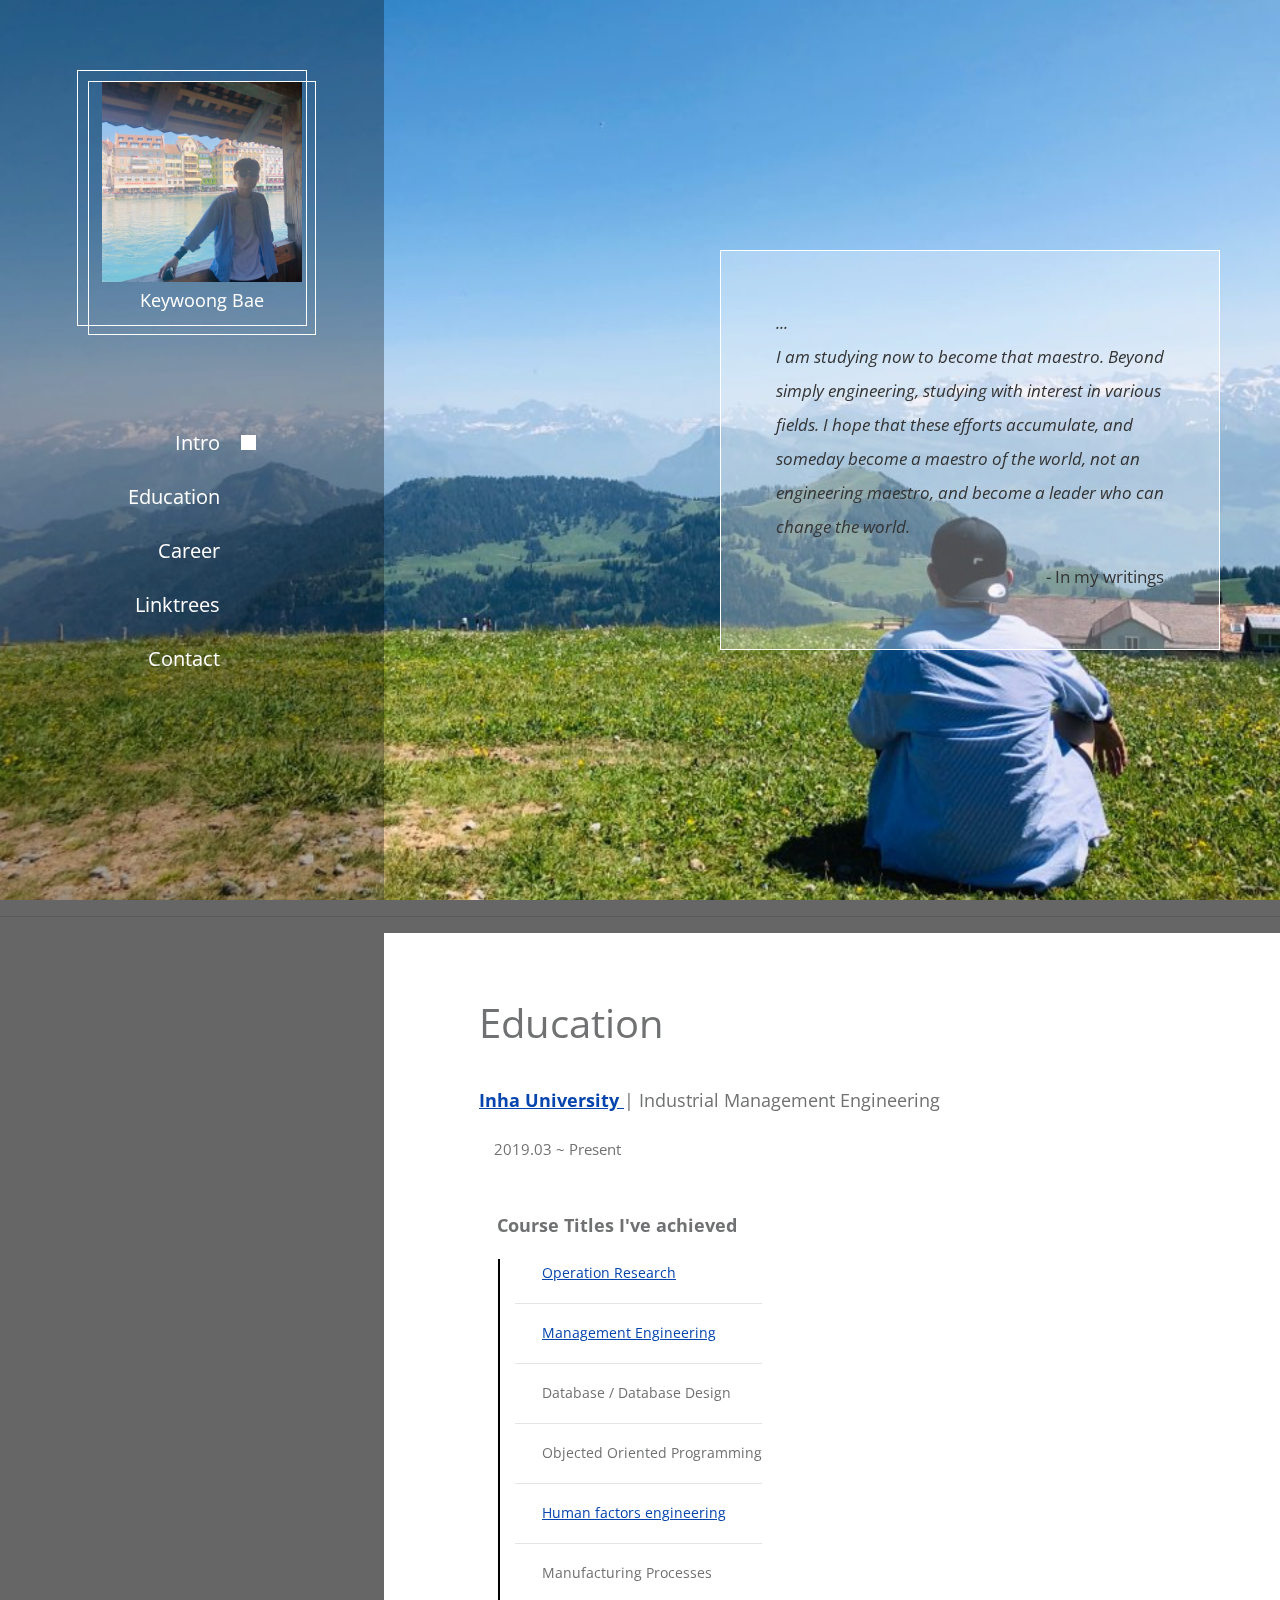
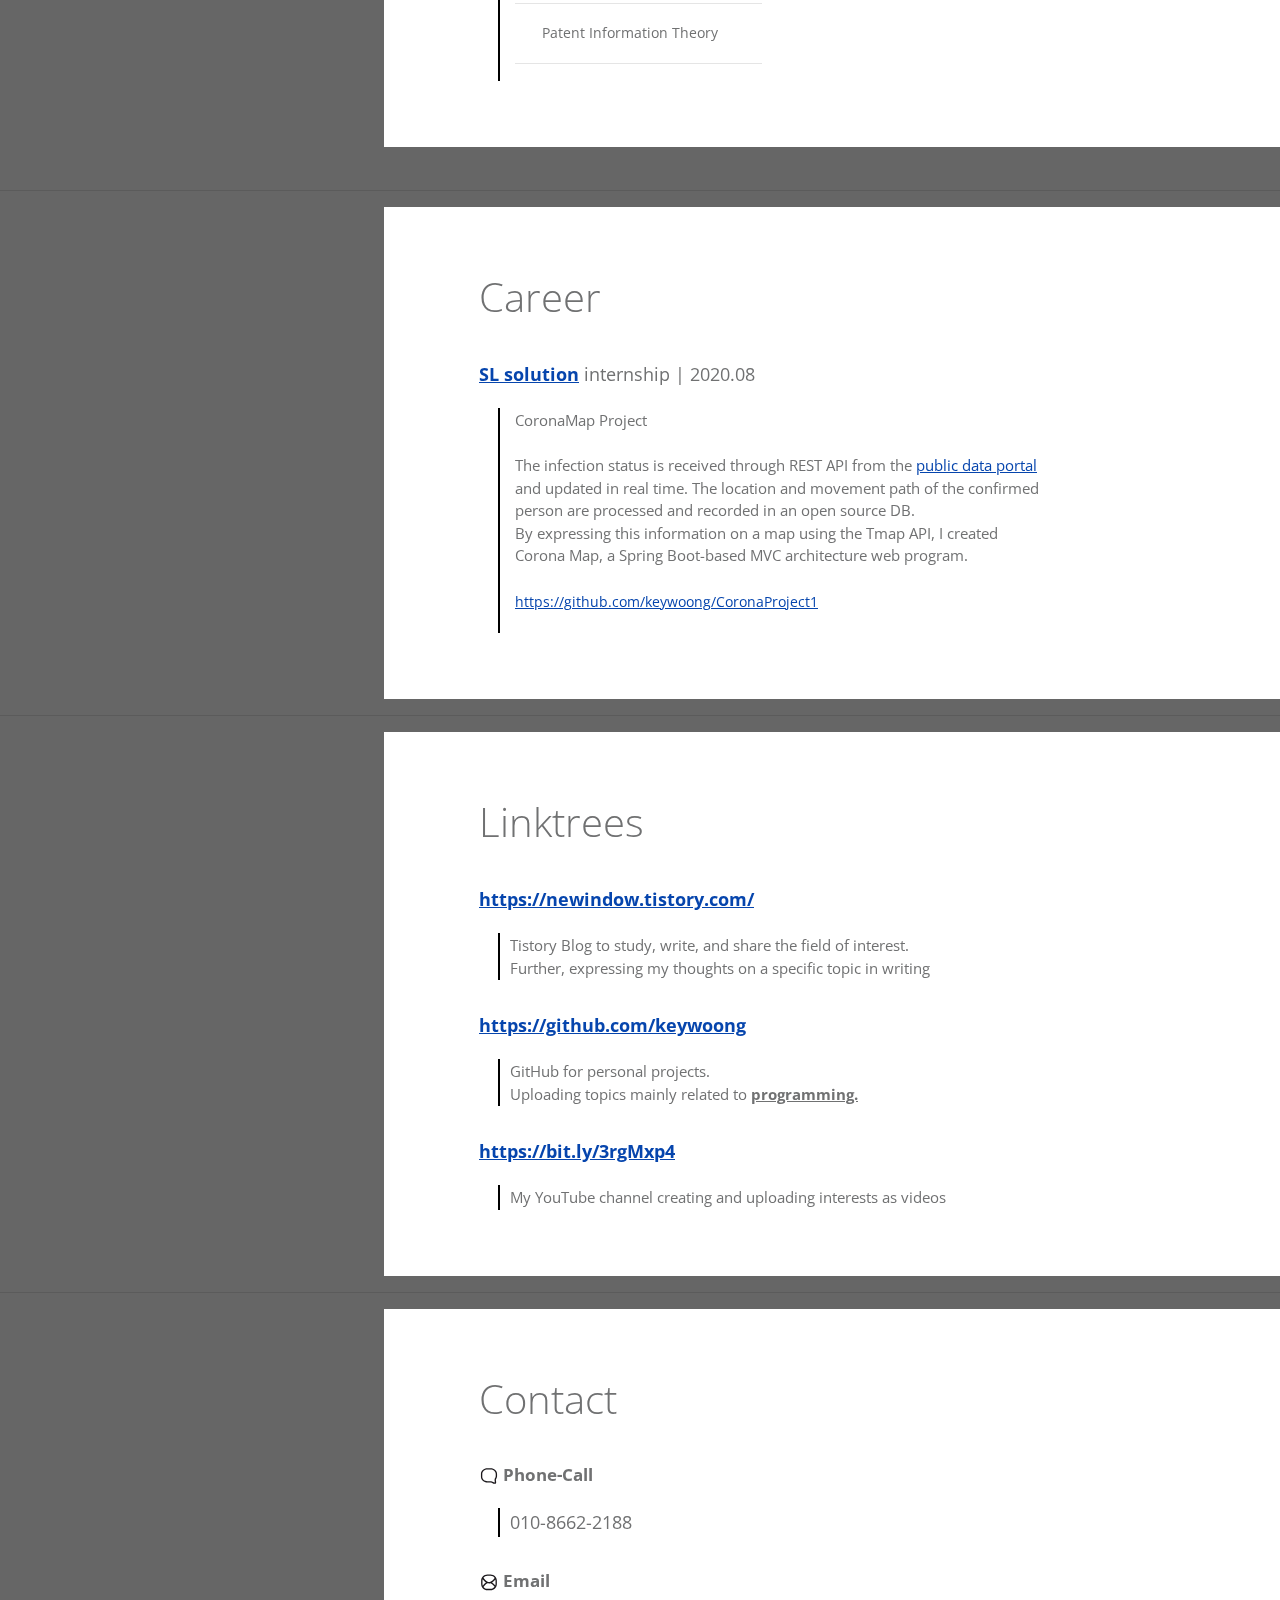
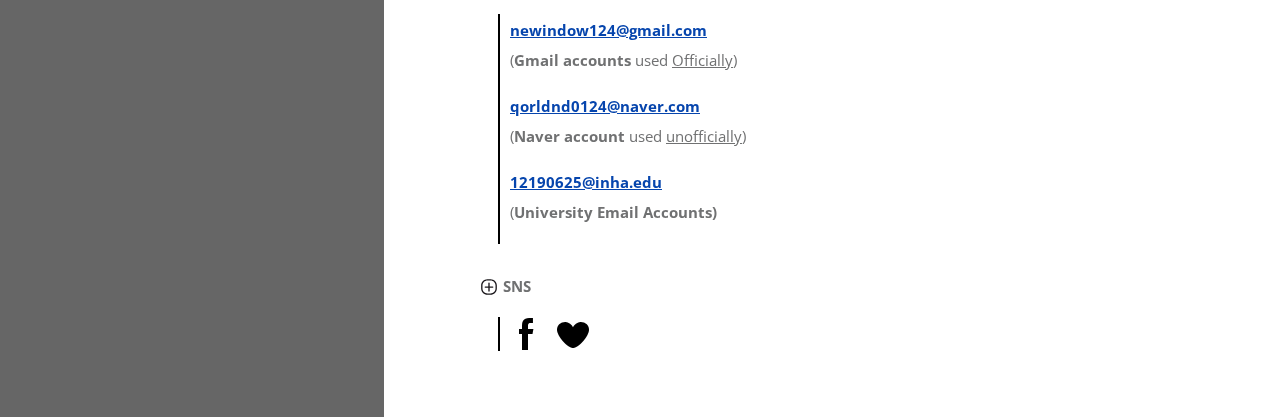
==== commit eb5b5480: "주석" ====
--- a/index.html
+++ b/index.html
@@ -93,20 +93,23 @@
             </div>            
           </div>
 
+          <hr>
+
           <div class="tm-section-wrap bg-white">
             <section id="about" class="row tm-section">
               <div class="col-12 tm-section-pad">
                   <div class="tm-flex-item-left">
-                      <div class="tm-w-80">
-                        <h1 class="font-weight-light">Education</h1>
-                          <p><a href = "https://ie.inha.ac.kr/ie/index.do" style = "color : #0645AD"><b><u>Inha University </u></b></a>  | Industrial Management Engineering</p>
+                      <div >
+                        <h1 class="font-weight-light"><b>Education</b></h1>
+                        <br>
+                          <p><a href = "https://ie.inha.a>c.kr/ie/index.do" style = "color : #0645AD"><b><u>Inha University </u></b></a>  | Industrial Management Engineering</p>
                           <p style = "text-indent : 1em; font-size : 15px" >2019.03 ~ Present</p>
                           <br>
                           <p style = "text-indent : 1em"><b>Course Titles I've achieved</b> </p>
                           <table>
                             <tr style="vertical-align:top">
                               <td style="width:20px; border-right:2px solid black; padding-right:12px; text-align:justify"></td>
-                              <td style="padding-left:10px; font-size : 15px">
+                              <td style="padding-left:15px; font-size : 15px">
                                 <p style = "text-indent : 2em; font-size : 13.5px"><a href = "https://www.notion.so/2-f69350029ad744b5a216d975af18d399" style = "color :#0645AD; "><u>Operation Research</u></a></p>
                                 <hr>
                                 <p style = "text-indent : 2em; font-size : 13.5px"><a href = "https://www.notion.so/dbd8aa37c5af4c3c89df15fe5f23437c" style = "color :#0645AD; "><u>Management Engineering</u></a></p>
@@ -130,21 +133,23 @@
                   </div>                           
             </section>
           </div>
-            
+            <br>
+          <hr>
           <div class="tm-section-wrap bg-white">
             <section id="work" class="row tm-section">
               <div class="col-12 tm-section-pad">
                   <div class="tm-flex-item-left">
                       <div class="tm-w-80">
                         <h1 class="font-weight-light">Career</h1>
+                        <br>
                           <p><a href = "http://www.slsolution.co.kr/" style = "color : #0645AD"><b><u>SL solution</u></b></a> internship | 2020.08 </p>
                           <table>
                             <tr style="vertical-align:top">
-                              <td style="width:20px; border-right:2px solid black; padding-right:12px; text-align:justify"></td>
-                              <td style="padding-left:10px; font-size : 15px">CoronaMap Project<br>
+                              <td style="width:20px; border-right:2px solid black; padding-right:12px; "></td>
+                              <td style="padding-left:15px; font-size : 15px">CoronaMap Project<br>
                                 <br>
                                 The infection status is received through REST API from the <a href = "https://www.data.go.kr/data/15043376/openapi.do" style = "color : #0645AD; "><u> public data portal</u></a>
-                                and updated in real time. The location and movement path of the confirmed person are processed and recorded in an open source DB. By expressing this information on a map using the Tmap API, I created Corona Map, a Spring Boot-based MVC architecture web program.
+                                and updated in real time. The location and movement path of the confirmed person are processed and recorded in an open source DB. <br>By expressing this information on a map using the Tmap API, I created Corona Map, a Spring Boot-based MVC architecture web program.
                                 <br><br>
                                 <p style = " font-size : 13.5px"><a href = "https://github.com/keywoong/CoronaProject1" style = "color : #0645AD; "><u>https://github.com/keywoong/CoronaProject1</u></a></p>
                                 
@@ -157,17 +162,21 @@
             </section>
           </div>
             
+          <hr>
           <div class="tm-section-wrap bg-white">
             <section id="clients" class="row tm-section">
               <div class="col-12 tm-section-pad">
                   <div class="tm-flex-item-left">
                       <div class="tm-w-80">
                         <h1 class="font-weight-light">Linktrees</h1>
+                        <br>
                           <p><a href = "https://newindow.tistory.com/" style = "color : #0645AD"><b><u>https://newindow.tistory.com/</u></b></a></p>
                           <table>
                             <tr style="vertical-align:top">
                               <td style="width:20px; border-right:2px solid black; padding-right:12px; text-align:justify"></td>
-                              <td style="padding-left:10px">관심있는 분야에 대해 공부하여 작성하고 공유하는 공간.<br> 더 나아가 특정 주제에 대한 생각을 글로 표현</td>
+                              <td style="padding-left:10px; font-size : 15px">
+                                Tistory Blog to study, write, and share the field of interest.<br>
+                                Further, expressing my thoughts on a specific topic in writing</td>
                             </tr>
                           </table>
                           <br>
@@ -175,7 +184,8 @@
                           <table>
                             <tr style="vertical-align:top">
                               <td style="width:20px; border-right:2px solid black; padding-right:12px; text-align:justify"></td>
-                              <td style="padding-left:10px">개인 프로젝트를 진행하는 깃허브. <br>주로 프로그래밍과 관련된 주제를 업로드. </td>
+                              <td style="padding-left:10px; font-size : 15px">GitHub for personal projects.<br>
+                                Uploading topics mainly related to <u><b>programming.</b></u></td>
                             </tr>
                           </table>
                           <br>
@@ -183,22 +193,23 @@
                           <table>
                             <tr style="vertical-align:top">
                               <td style="width:20px; border-right:2px solid black; padding-right:12px; text-align:justify"></td>
-                              <td style="padding-left:10px">관심사를 영상으로 제작하여 업로드하는 개인 유튜브 채널</td>
-                            </tr>
-                          </table>
-                      </div>
-                      </div>
-                  </div>                           
-            </section>
-          </div>
-
-
+                              <td style="padding-left:10px; font-size : 15px">My YouTube channel creating and uploading interests as videos</td>
+                            </tr>
+                          </table>
+                      </div>
+                      </div>
+                  </div>                           
+            </section>
+          </div>
+
+<hr>
           <div class="tm-section-wrap bg-white">
             <section id="talk" class="row tm-section">
               <div class="col-12 tm-section-pad">
                   <div class="tm-flex-item-left">
                       <div class="tm-w-80">
                         <h1 class="font-weight-light">Contact</h1>
+                        <br>
                         <p style = " font-size : 17px"><img src = "img/we_love_you/svgs/chat.svg" style = "height : 20px; width :20px "> <strong>Phone-Call</strong></p>
                         <table>
                           <tr style="vertical-align:top">
@@ -206,6 +217,7 @@
                             <td style="padding-left:10px">010-8662-2188</td>
                           </tr>
                           </table>
+                          <br>
                         <p style = " font-size: 17px;"> <img src = "img/we_love_you/svgs/mail.svg" style = "height : 20px; width :20px "> <strong>Email</strong></p>
                         <table>
                           <tr style="vertical-align:top">
@@ -213,10 +225,11 @@
                             <td style="padding-left:10px; font-size : 15px">
                               <p><a href = "mailto:newindow124@gmail.com" style = "color : #0645AD"><b><u>newindow124@gmail.com</u></b></a> <br>(<b>Gmail accounts</b> used <u>Officially</u>)</p>
                               <p><a href = "mailto:qorldnd0124@naver.com" style = "color : #0645AD"><b><u>qorldnd0124@naver.com</u></b></a> <br>(<b>Naver account</b> used <u>unofficially</u>)</p>
-                              <p><a href = "mailto:12190625@inha.edu" style = "color : #0645AD"><b><u>12190625@inha.edu</u></b></a> <br>(<b>School Email Accounts</u>)</p>
+                              <p><a href = "mailto:12190625@inha.edu" style = "color : #0645AD"><b><u>12190625@inha.edu</u></b></a> <br>(<b>University Email Accounts</u>)</p>
                             </td>
                           </tr>
                         </table>
+                        <br>
                         <p style = "font-size : 15px"><img src = "img/we_love_you/svgs/add.svg" style = "height : 20px; width :20px "> <strong>SNS</strong></p>
                         <table>
                           <tr style="vertical-align:top">
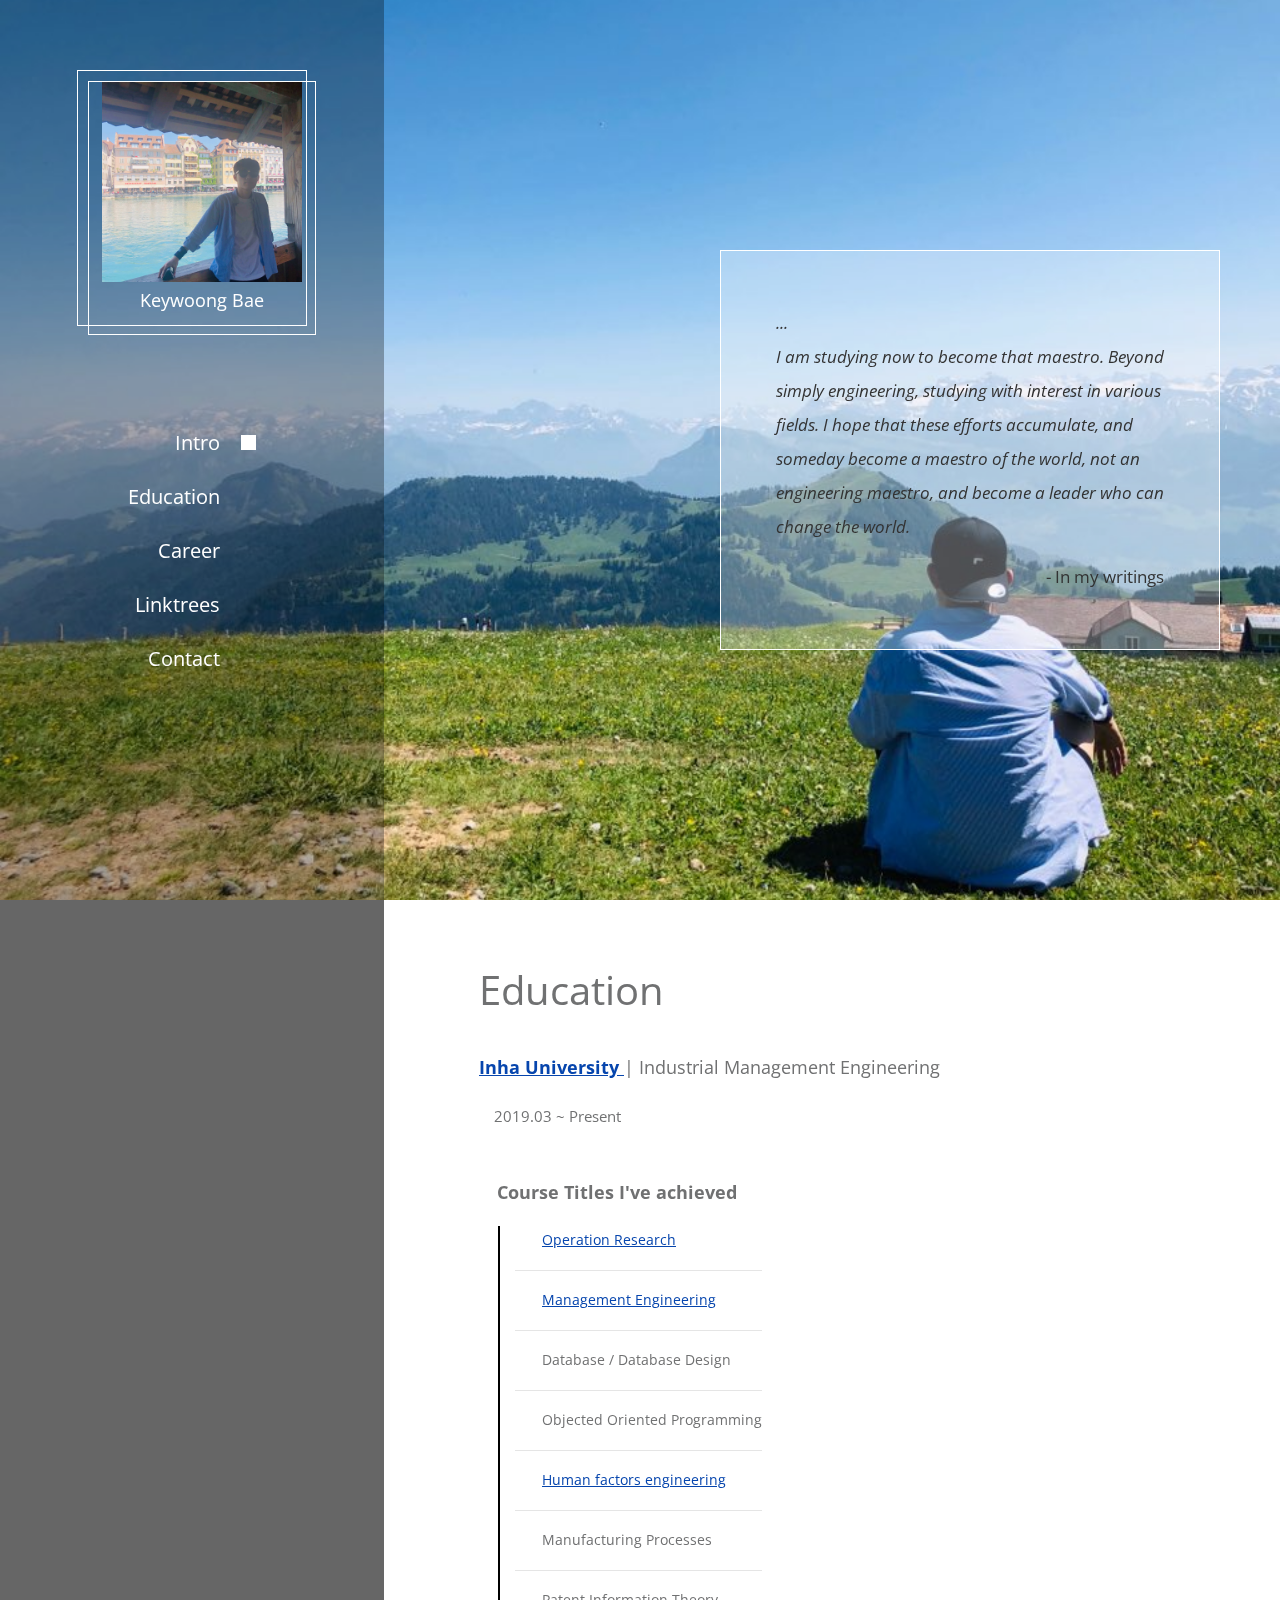
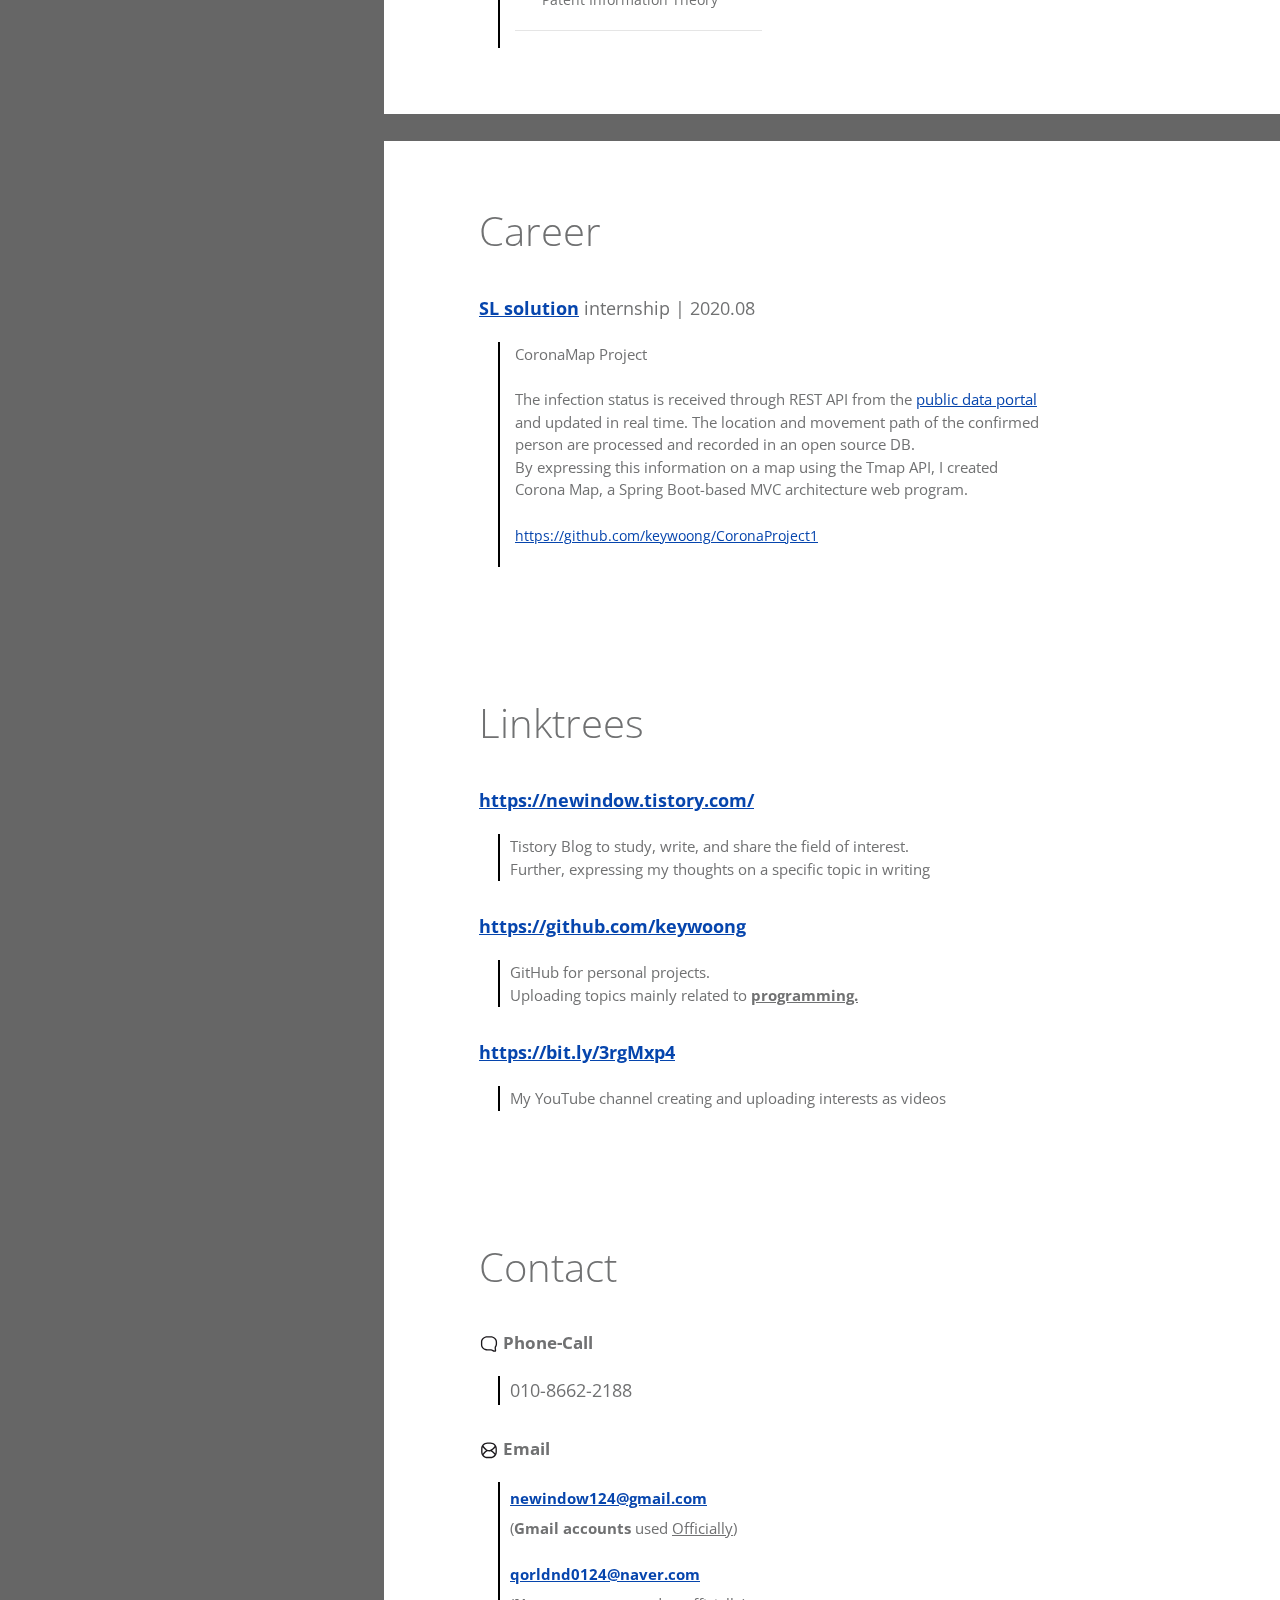
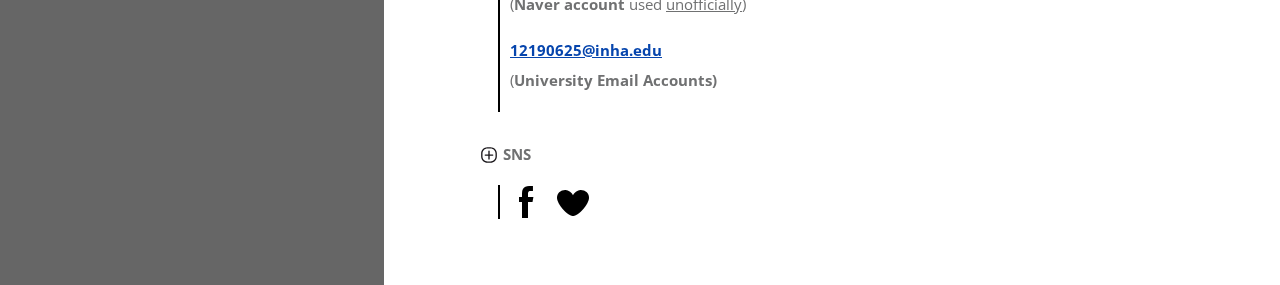
==== commit 1a20a7e9: "주우우석" ====
--- a/index.html
+++ b/index.html
@@ -93,7 +93,7 @@
             </div>            
           </div>
 
-          <hr>
+          
 
           <div class="tm-section-wrap bg-white">
             <section id="about" class="row tm-section">
@@ -134,7 +134,7 @@
             </section>
           </div>
             <br>
-          <hr>
+          
           <div class="tm-section-wrap bg-white">
             <section id="work" class="row tm-section">
               <div class="col-12 tm-section-pad">
@@ -162,7 +162,7 @@
             </section>
           </div>
             
-          <hr>
+          
           <div class="tm-section-wrap bg-white">
             <section id="clients" class="row tm-section">
               <div class="col-12 tm-section-pad">
@@ -202,7 +202,7 @@
             </section>
           </div>
 
-<hr>
+
           <div class="tm-section-wrap bg-white">
             <section id="talk" class="row tm-section">
               <div class="col-12 tm-section-pad">
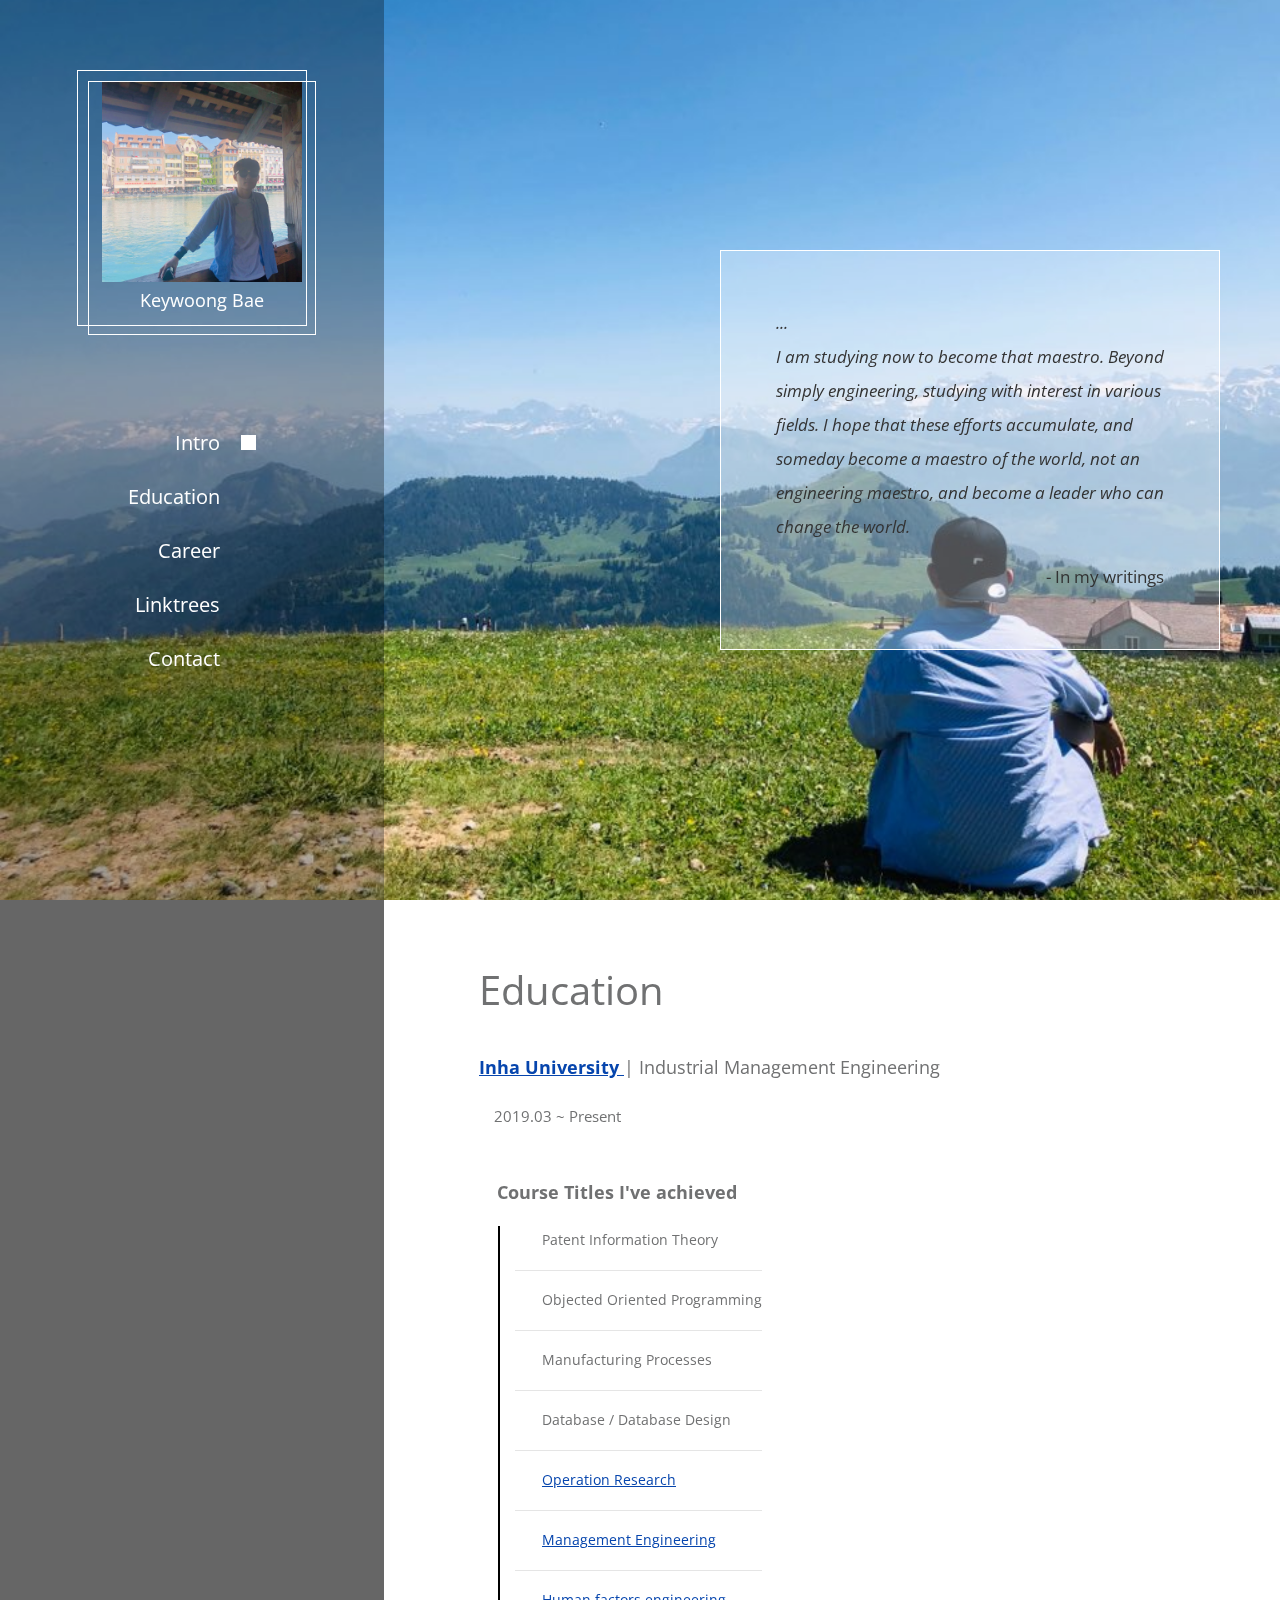
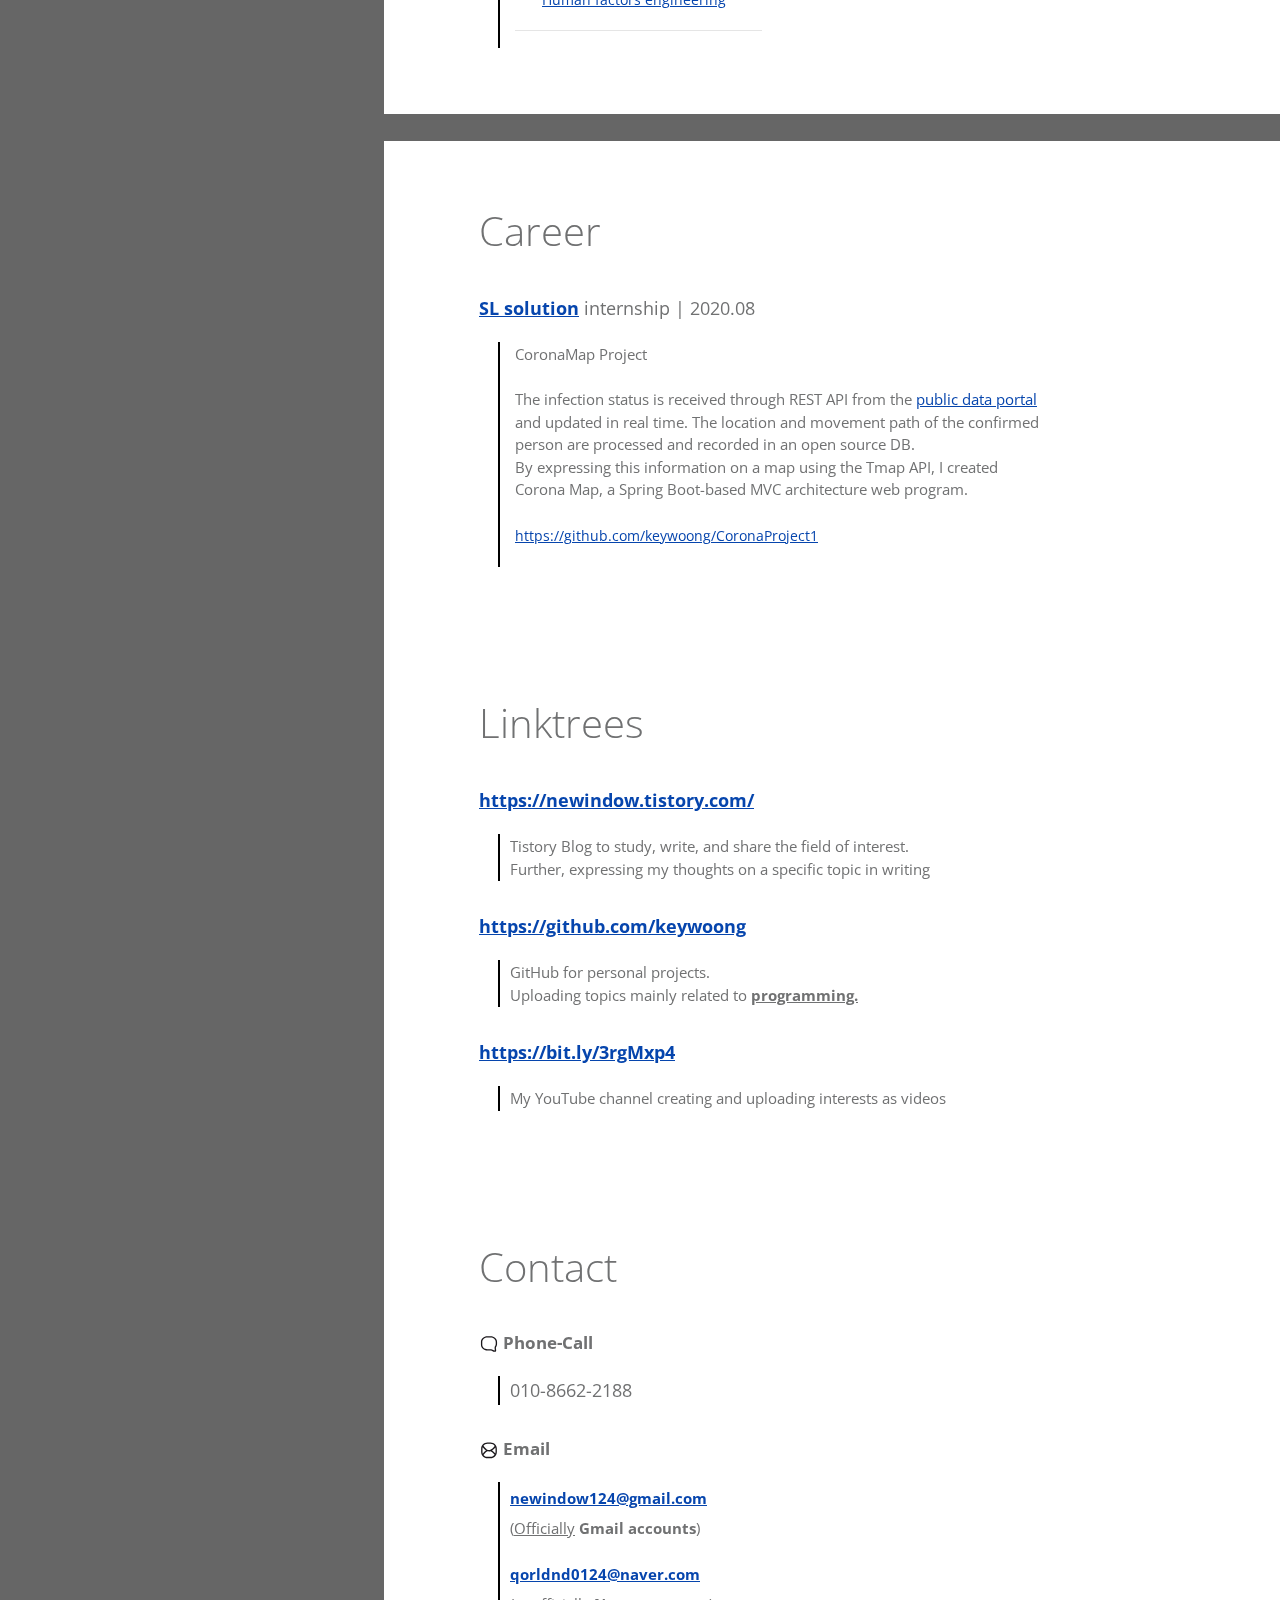
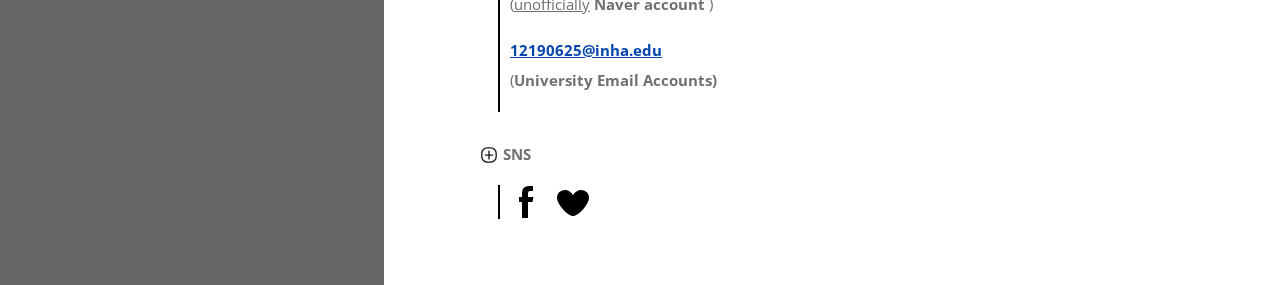
==== commit 3389a15f: "주석" ====
--- a/index.html
+++ b/index.html
@@ -109,20 +109,20 @@
                           <table>
                             <tr style="vertical-align:top">
                               <td style="width:20px; border-right:2px solid black; padding-right:12px; text-align:justify"></td>
-                              <td style="padding-left:15px; font-size : 15px">
+                              <td style="padding-left:15px; font-size : 17px">
+                                <p style = "text-indent : 2em; font-size : 13.5px">Patent Information Theory</p>
+                                <hr>
+                                <p style = "text-indent : 2em; font-size : 13.5px">Objected Oriented Programming</p>
+                                <hr>
+                                <p style = "text-indent : 2em; font-size : 13.5px">Manufacturing Processes</p>
+                                <hr>
+                                <p style = "text-indent : 2em; font-size : 13.5px">Database / Database Design</p>
+                                <hr>
                                 <p style = "text-indent : 2em; font-size : 13.5px"><a href = "https://www.notion.so/2-f69350029ad744b5a216d975af18d399" style = "color :#0645AD; "><u>Operation Research</u></a></p>
                                 <hr>
                                 <p style = "text-indent : 2em; font-size : 13.5px"><a href = "https://www.notion.so/dbd8aa37c5af4c3c89df15fe5f23437c" style = "color :#0645AD; "><u>Management Engineering</u></a></p>
                                 <hr>
-                                <p style = "text-indent : 2em; font-size : 13.5px">Database / Database Design</p>
-                                <hr>
-                                <p style = "text-indent : 2em; font-size : 13.5px">Objected Oriented Programming</p>
-                                <hr>
                                 <p style = "text-indent : 2em; font-size : 13.5px"><a href = "https://www.notion.so/17cd131104eb4291b18714f4a2a4f558" style = "color : #0645AD; "><u>Human factors engineering</u></a></p>
-                                <hr>
-                                <p style = "text-indent : 2em; font-size : 13.5px">Manufacturing Processes</p>
-                                <hr>
-                                <p style = "text-indent : 2em; font-size : 13.5px">Patent Information Theory</p>
                                 <hr>
                               </td>
                             </tr>
@@ -223,8 +223,8 @@
                           <tr style="vertical-align:top">
                             <td style="width:20px; border-right:2px solid black; padding-right:12px; text-align:justify"></td>
                             <td style="padding-left:10px; font-size : 15px">
-                              <p><a href = "mailto:newindow124@gmail.com" style = "color : #0645AD"><b><u>newindow124@gmail.com</u></b></a> <br>(<b>Gmail accounts</b> used <u>Officially</u>)</p>
-                              <p><a href = "mailto:qorldnd0124@naver.com" style = "color : #0645AD"><b><u>qorldnd0124@naver.com</u></b></a> <br>(<b>Naver account</b> used <u>unofficially</u>)</p>
+                              <p><a href = "mailto:newindow124@gmail.com" style = "color : #0645AD"><b><u>newindow124@gmail.com</u></b></a> <br>(<u>Officially</u> <b>Gmail accounts</b>)</p>
+                              <p><a href = "mailto:qorldnd0124@naver.com" style = "color : #0645AD"><b><u>qorldnd0124@naver.com</u></b></a> <br>(<u>unofficially</u> <b>Naver account</b> )</p>
                               <p><a href = "mailto:12190625@inha.edu" style = "color : #0645AD"><b><u>12190625@inha.edu</u></b></a> <br>(<b>University Email Accounts</u>)</p>
                             </td>
                           </tr>
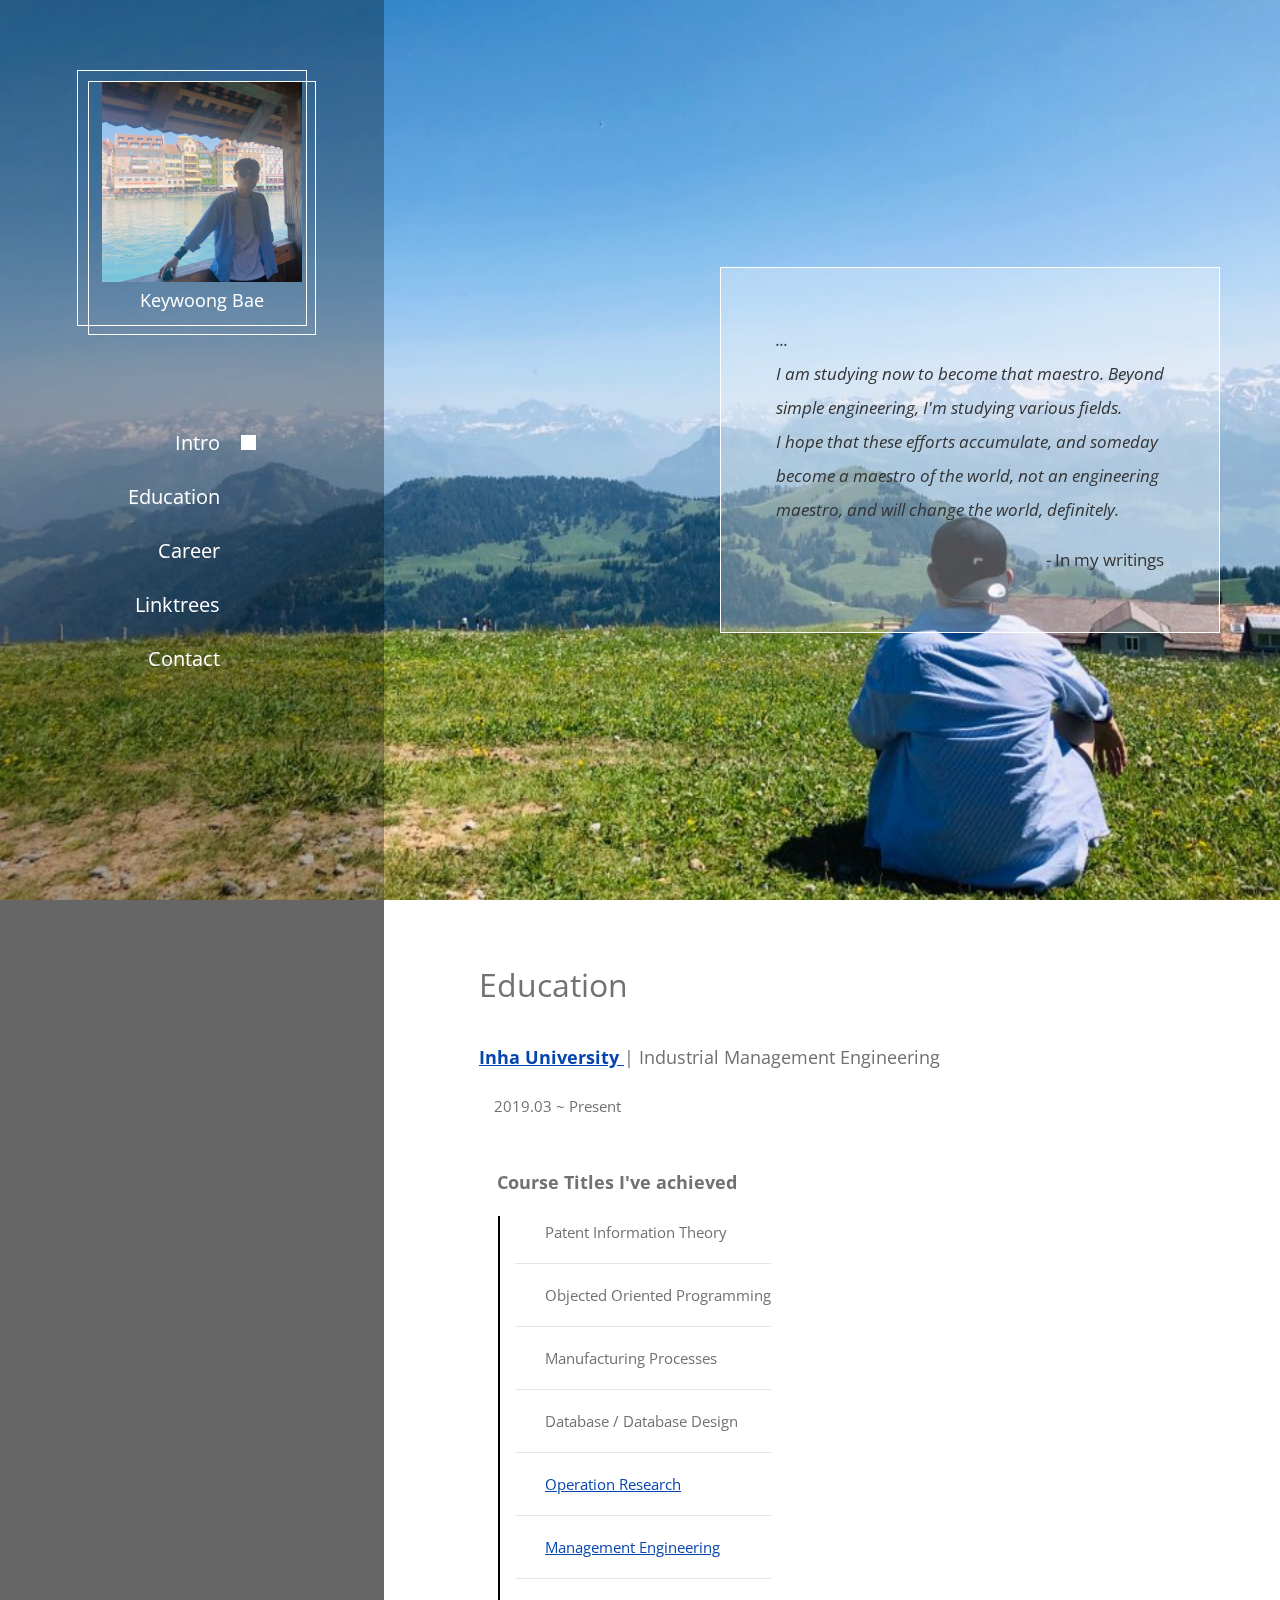
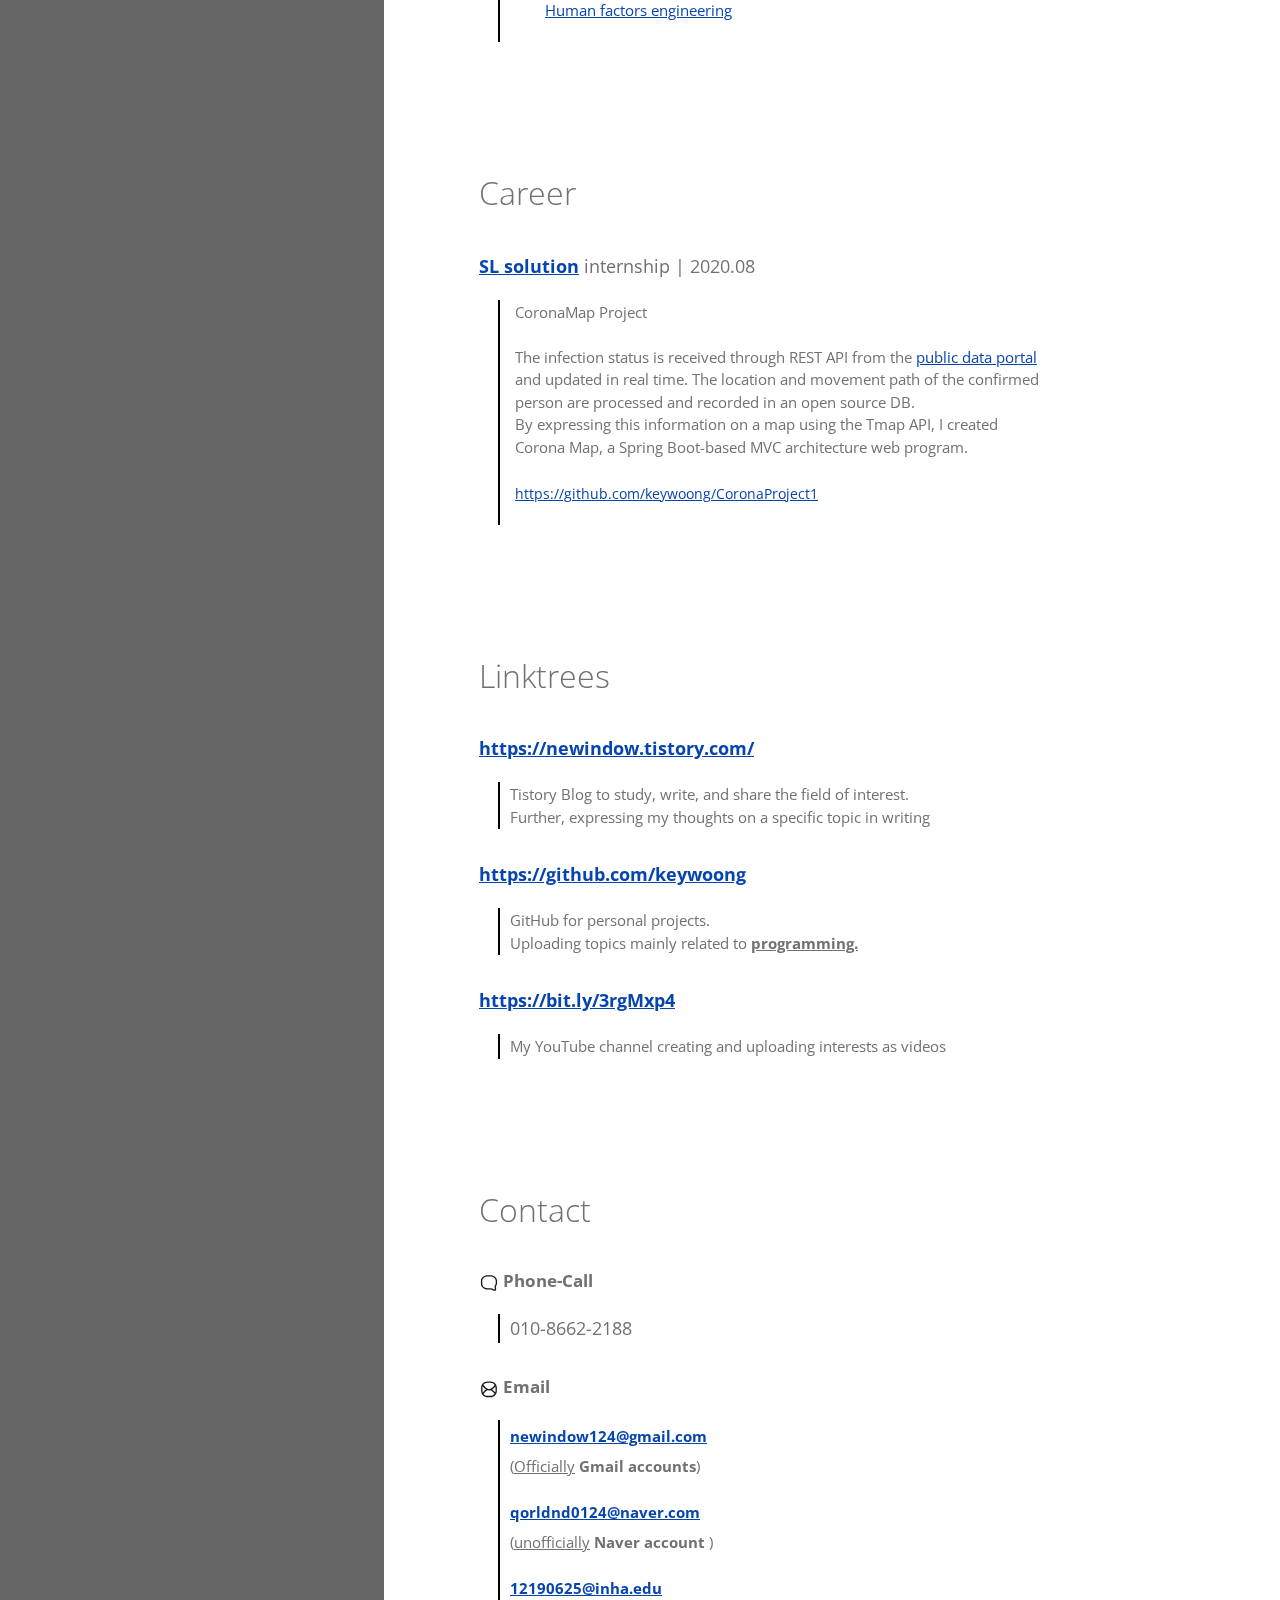
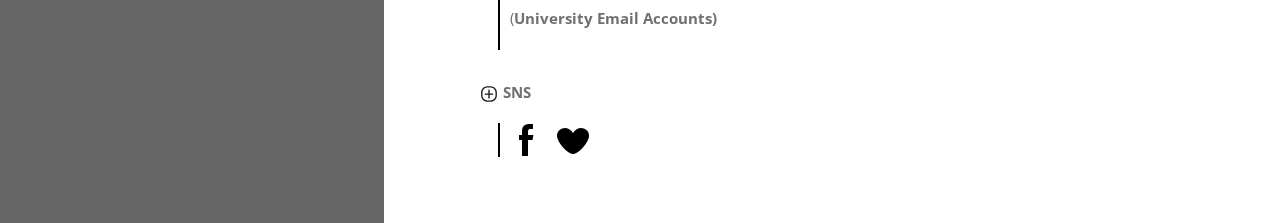
==== commit 2b675588: "글자크기" ====
--- a/index.html
+++ b/index.html
@@ -80,9 +80,9 @@
                         <p class="tm-color-gray" style = "font-size : 17px">
                           <i>
                             ...<br>
-I am studying now to become that maestro. Beyond simply engineering, studying with interest in various fields. 
+I am studying now to become that maestro. Beyond simple engineering, I'm studying various fields.<br>
 I hope that these efforts accumulate, and someday become a maestro of the world, not an engineering maestro, 
-and become a leader who can change the world.
+and will change the world, definitely.
                           </i>
                         </p>
                         <p class="mb-0 tm-color-gray" style = "font-size : 17px; float:right">
@@ -100,7 +100,7 @@
               <div class="col-12 tm-section-pad">
                   <div class="tm-flex-item-left">
                       <div >
-                        <h1 class="font-weight-light"><b>Education</b></h1>
+                        <h2 class="font-weight-light"><b>Education</b></h2>
                         <br>
                           <p><a href = "https://ie.inha.a>c.kr/ie/index.do" style = "color : #0645AD"><b><u>Inha University </u></b></a>  | Industrial Management Engineering</p>
                           <p style = "text-indent : 1em; font-size : 15px" >2019.03 ~ Present</p>
@@ -110,37 +110,35 @@
                             <tr style="vertical-align:top">
                               <td style="width:20px; border-right:2px solid black; padding-right:12px; text-align:justify"></td>
                               <td style="padding-left:15px; font-size : 17px">
-                                <p style = "text-indent : 2em; font-size : 13.5px">Patent Information Theory</p>
-                                <hr>
-                                <p style = "text-indent : 2em; font-size : 13.5px">Objected Oriented Programming</p>
-                                <hr>
-                                <p style = "text-indent : 2em; font-size : 13.5px">Manufacturing Processes</p>
-                                <hr>
-                                <p style = "text-indent : 2em; font-size : 13.5px">Database / Database Design</p>
-                                <hr>
-                                <p style = "text-indent : 2em; font-size : 13.5px"><a href = "https://www.notion.so/2-f69350029ad744b5a216d975af18d399" style = "color :#0645AD; "><u>Operation Research</u></a></p>
-                                <hr>
-                                <p style = "text-indent : 2em; font-size : 13.5px"><a href = "https://www.notion.so/dbd8aa37c5af4c3c89df15fe5f23437c" style = "color :#0645AD; "><u>Management Engineering</u></a></p>
-                                <hr>
-                                <p style = "text-indent : 2em; font-size : 13.5px"><a href = "https://www.notion.so/17cd131104eb4291b18714f4a2a4f558" style = "color : #0645AD; "><u>Human factors engineering</u></a></p>
-                                <hr>
+                                <p style = "text-indent : 2em; font-size : 15px">Patent Information Theory</p>
+                                <hr>
+                                <p style = "text-indent : 2em; font-size : 15px">Objected Oriented Programming</p>
+                                <hr>
+                                <p style = "text-indent : 2em; font-size : 15px">Manufacturing Processes</p>
+                                <hr>
+                                <p style = "text-indent : 2em; font-size : 15px">Database / Database Design</p>
+                                <hr>
+                                <p style = "text-indent : 2em; font-size : 15px"><a href = "https://www.notion.so/2-f69350029ad744b5a216d975af18d399" style = "color :#0645AD; "><u>Operation Research</u></a></p>
+                                <hr>
+                                <p style = "text-indent : 2em; font-size : 15px"><a href = "https://www.notion.so/dbd8aa37c5af4c3c89df15fe5f23437c" style = "color :#0645AD; "><u>Management Engineering</u></a></p>
+                                <hr>
+                                <p style = "text-indent : 2em; font-size : 15px"><a href = "https://www.notion.so/17cd131104eb4291b18714f4a2a4f558" style = "color : #0645AD; "><u>Human factors engineering</u></a></p>
                               </td>
                             </tr>
                           </table>
-                          
-                      </div>
-                      </div>
-                  </div>                           
-            </section>
-          </div>
-            <br>
+                      </div>
+                      </div>
+                  </div>                           
+            </section>
+          </div>
+        
           
           <div class="tm-section-wrap bg-white">
             <section id="work" class="row tm-section">
               <div class="col-12 tm-section-pad">
                   <div class="tm-flex-item-left">
                       <div class="tm-w-80">
-                        <h1 class="font-weight-light">Career</h1>
+                        <h2 class="font-weight-light">Career</h2>
                         <br>
                           <p><a href = "http://www.slsolution.co.kr/" style = "color : #0645AD"><b><u>SL solution</u></b></a> internship | 2020.08 </p>
                           <table>
@@ -168,7 +166,7 @@
               <div class="col-12 tm-section-pad">
                   <div class="tm-flex-item-left">
                       <div class="tm-w-80">
-                        <h1 class="font-weight-light">Linktrees</h1>
+                        <h2 class="font-weight-light">Linktrees</h2>
                         <br>
                           <p><a href = "https://newindow.tistory.com/" style = "color : #0645AD"><b><u>https://newindow.tistory.com/</u></b></a></p>
                           <table>
@@ -208,7 +206,7 @@
               <div class="col-12 tm-section-pad">
                   <div class="tm-flex-item-left">
                       <div class="tm-w-80">
-                        <h1 class="font-weight-light">Contact</h1>
+                        <h2 class="font-weight-light">Contact</h2>
                         <br>
                         <p style = " font-size : 17px"><img src = "img/we_love_you/svgs/chat.svg" style = "height : 20px; width :20px "> <strong>Phone-Call</strong></p>
                         <table>
